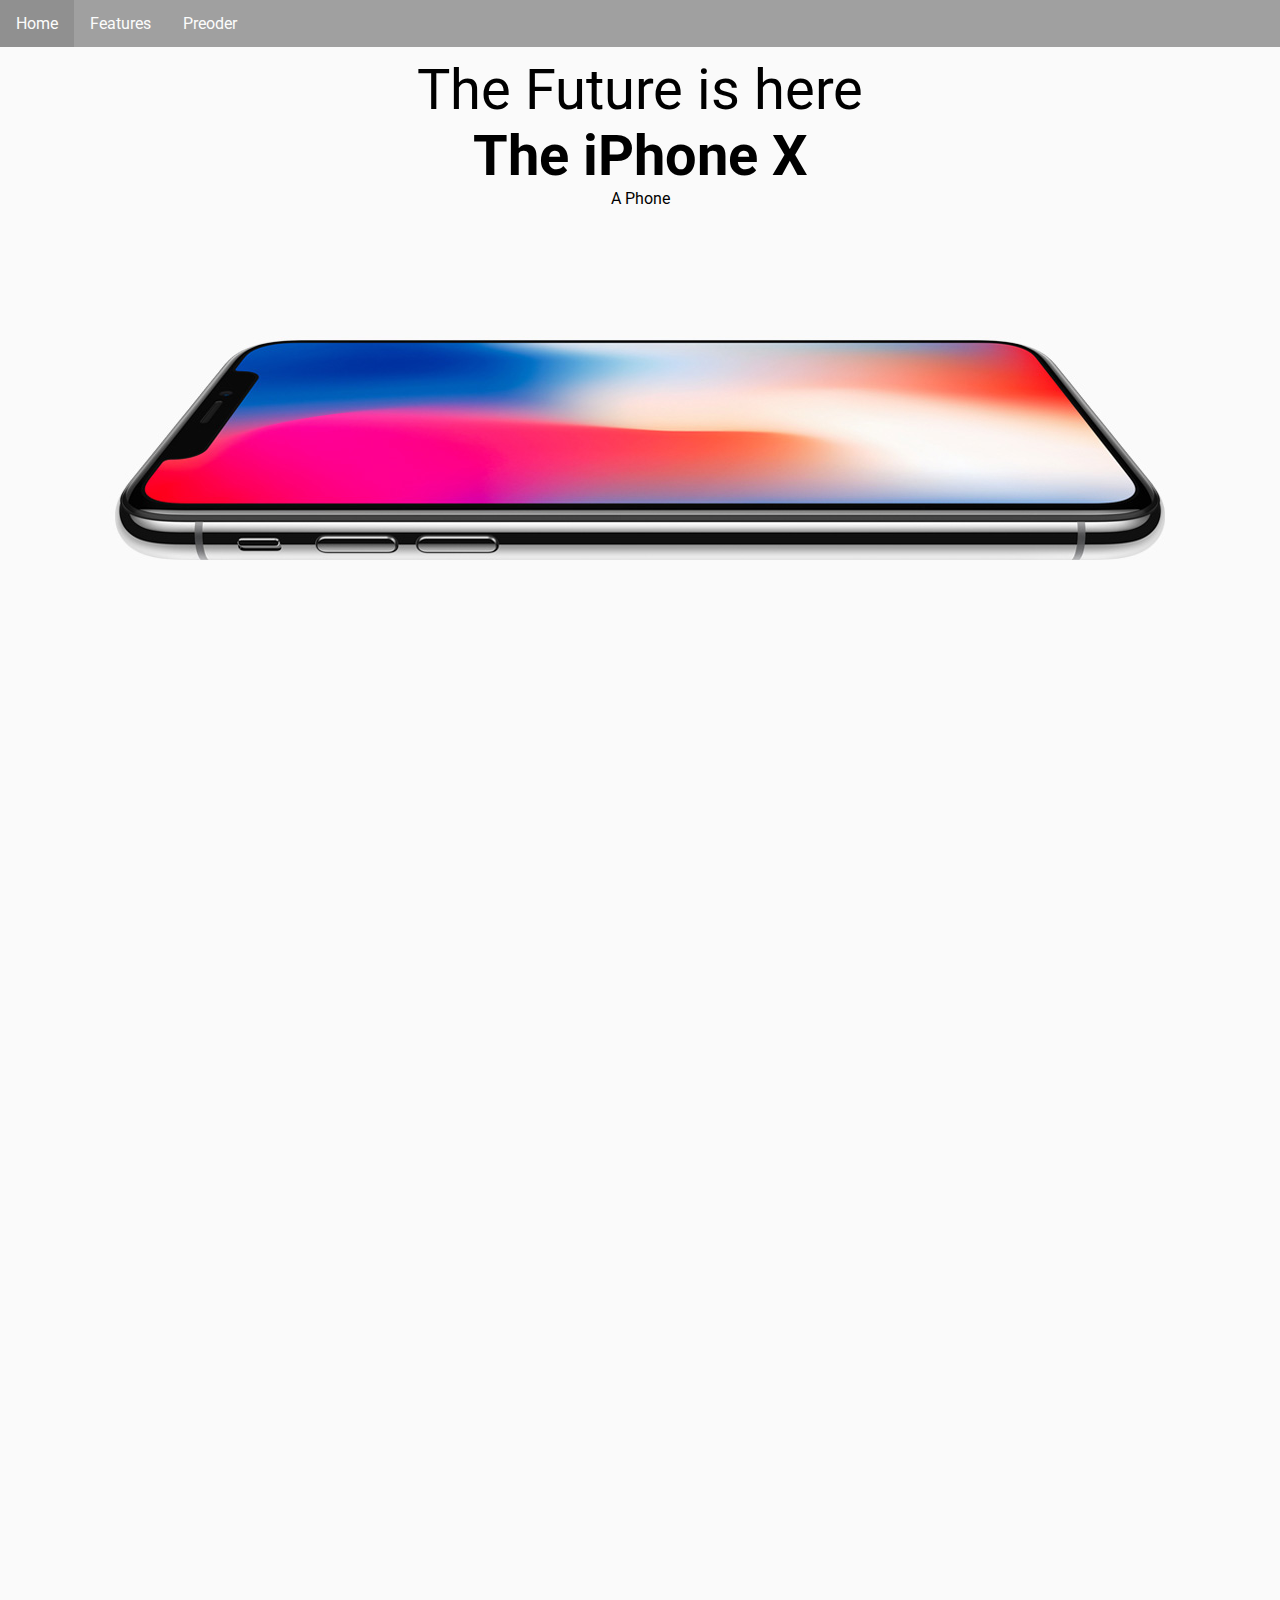
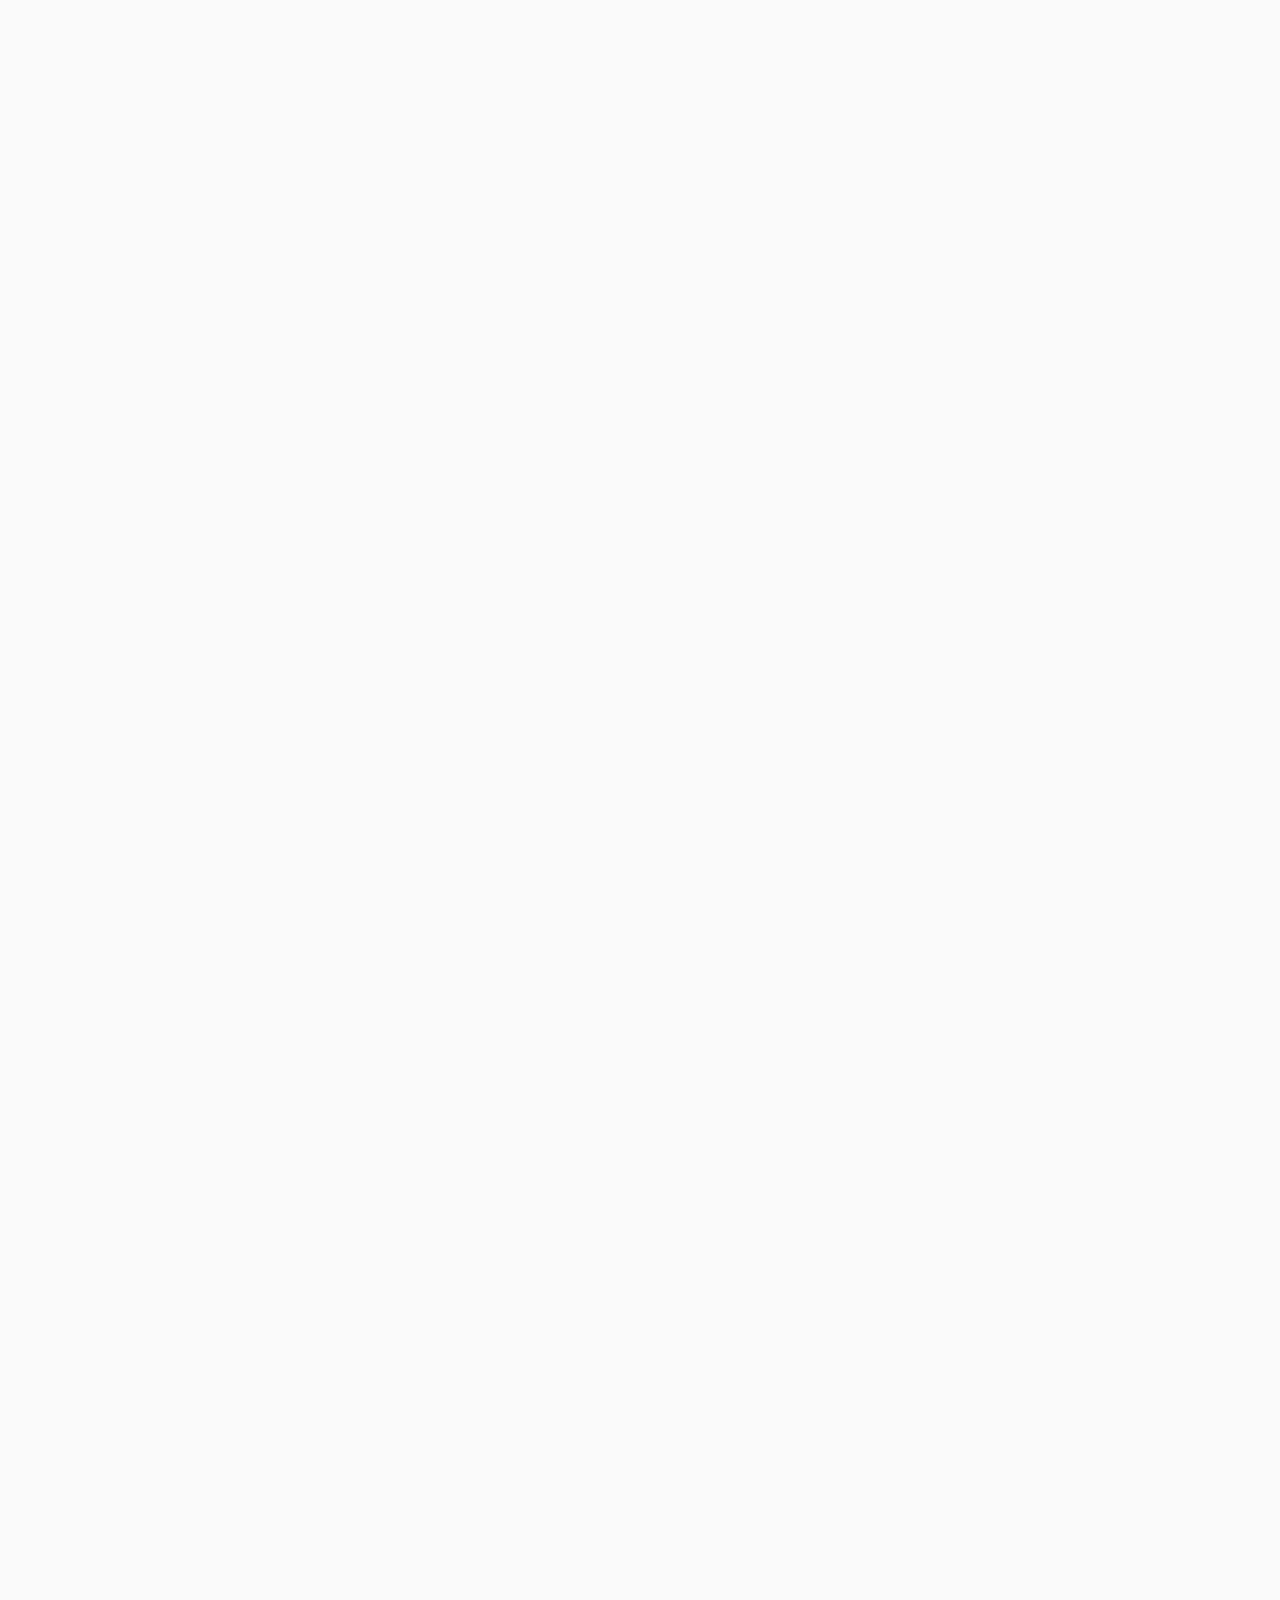
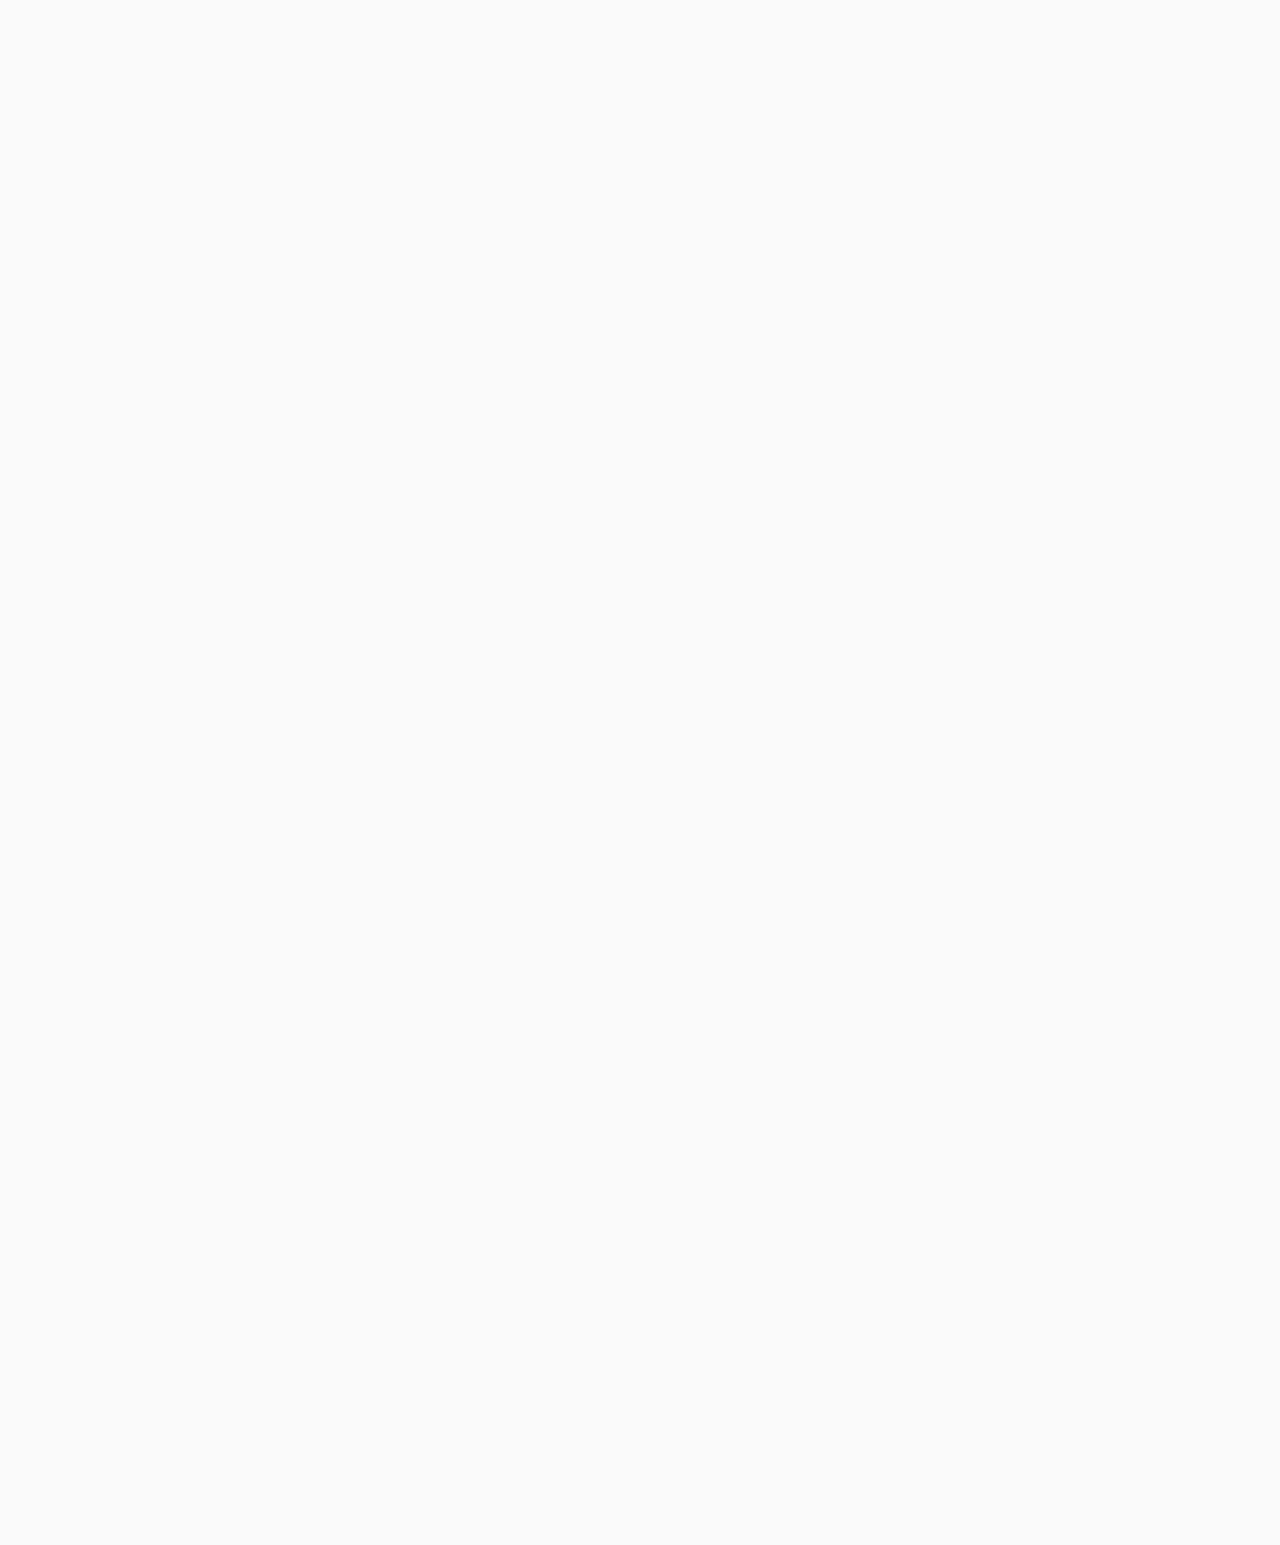
==== index.html @ e4c646fb "added animation" ====
<!DOCTYPE HTML>
<html>
    <head>
        <link rel="stylesheet" href="style.css">
        <title>iPhoneX</title>
        <meta name="viewport" content="width=device-width, initial-scale=1.0">
        <link href="https://fonts.googleapis.com/css?family=Roboto:300" rel="stylesheet">
     <script src="main.js"></script>
     <script src="https://ajax.googleapis.com/ajax/libs/jquery/3.2.1/jquery.min.js"></script>
    
     <script>
         
         $(document).ready(function(){
                       
         });
            
     </script>
<style media="screen">

</style>
    </head>
    <body>
        <div id = "navbar">
            <ul>
                <li  id="home"><a href="#">Home</a></li>
                <li onclick=" $('body,html').animate({scrollTop:document.getElementById('head1').getBoundingClientRect().top-30}, 400);" id="features"><a href="#">Features</a></li>
                <li onclick=" $('body,html').animate({scrollTop:document.getElementById('preoder').getBoundingClientRect().top-30}, 400);" id="order"><a href="#">Preoder</a></li>
            </ul>
        </div>
        <br>
        <br>
<center><br><span id="phoneHeading">The Future is here <br> <b>The iPhone X</b></span><br>A <span id="ityped"></span> Phone  </center>
        <div id="phone"></div>
        <script>
                ityped.init('#ityped', {
                    strings:['Beautiful ', 'Durable ', 'Really Smart','Revolutionary'],
                    startDelay: 700,
                    typeSpeed: 100,
                    backSpeed: 100,
                    showCursor:false,
                    loop: true
                  });
        </script>

        <center>
            <br>

                <h1 id="head1">The iPhone X</h1>
                <p class="description">Our vision has always been to create an iPhone that is entirely screen. One so immersive the device itself disappears into the experience. And so intelligent it can respond to a tap, your voice and even a glance.<br><br> With iPhone X, that vision is now a reality. Say hello to the future.</p>

                <!-- iPhone-->
                <div> <br><h1>Gorgeous All-Screen Design</h1> <img src="home.jpeg" style="height:50%;width:50%;"/>
                <p class="description">
                The all-glass front and back on iPhone X feature the most durable glass ever in a smartphone.

              </p><br></div><br>

                <!-- Water resistance-->
                <h1>High Water Resistance</h1>
                <p class="description">  iPhone X is as elegant as it is durable, While maintaining water and dust resistance. </p>
                <img src="splash.jpeg" style="height:100%;width:100vw;"/>
                
                <h1>The Camera</h1>
                <p class="description"> 
                    
                    A tiny space houses some of the most sophisticated technology we've ever developed, including the cameras and sensors that enable Face ID.
                    </p>                
                <img src="phone.jpg" style="width:100vw;"/>
                
                
                <!--Face  Id-->
                <h1>FaceID</h1>
                <h2>A  Revolution in Recognition</h2>
                <p class="description">
                Your face is now your password. Face ID is a secure new way to unlock and authenticate.
                </p>
                <br>
                <img src="faceid.jpg" style="width:100vw;"/>


                <!--Bionic-->

                <h1> A-11 Bionic Chip</h1>
                <p class="description">
                    
                    Introducing A11 Bionic. The most powerful and smartest chip ever in a smartphone, with a neural engine that's capable of up to 600 billion operations per second.
                    </p>

                <div id="colo-r"><img src="iphone.jpg"/>
                  </div><br>
                <br>
                <br>



                <br>
                <!--preorder-->

            </center>
            <a href="#" style="color:black;text-decoration:none;"><center><div id="preorder">Pre Order Now</div></center></a>
        <br><br><br>
    
</html>
---- style.css ----
body,html{
    margin: 0;
    padding: 0;
    width: 100%;
    height: 100%;
    font-family: 'Roboto', sans-serif;
    background-color: #fafafa;
    overflow-x:hidden;
}
#phone{
  width: 100vw;
  height: 100vh;  
  background-image: url("Start.jpeg");
  background-repeat:no-repeat;
  background-attachment: fixed;
  background-position: center;
  
  
}
#phoneHeading{
    font-size: 350%;
}
.description{
    font-size:190%;
    width:60%;
}
#preorder{
    border:1px solid black;
    border-radius: 15px;
    transition: all .2s ease-in-out;
    width:100px;
}
#preorder:hover{
    background-color:black;
    color:white;
}
#colo-r{
    background:#FAFAFA;
      }

      ul {
        list-style-type: none;
        margin: 0;
        padding: 0;
        overflow: hidden;
        background-color: #333;
        opacity:0.45;
        position: fixed;
        width:100%;
    }
    
    li {
        float: left;
    }
    
    li a {
        display: block;
        color: white;
        text-align: center;
        padding: 14px 16px;
        text-decoration: none;
    }
    
    li a:hover {
        background-color: #111;
        
    }
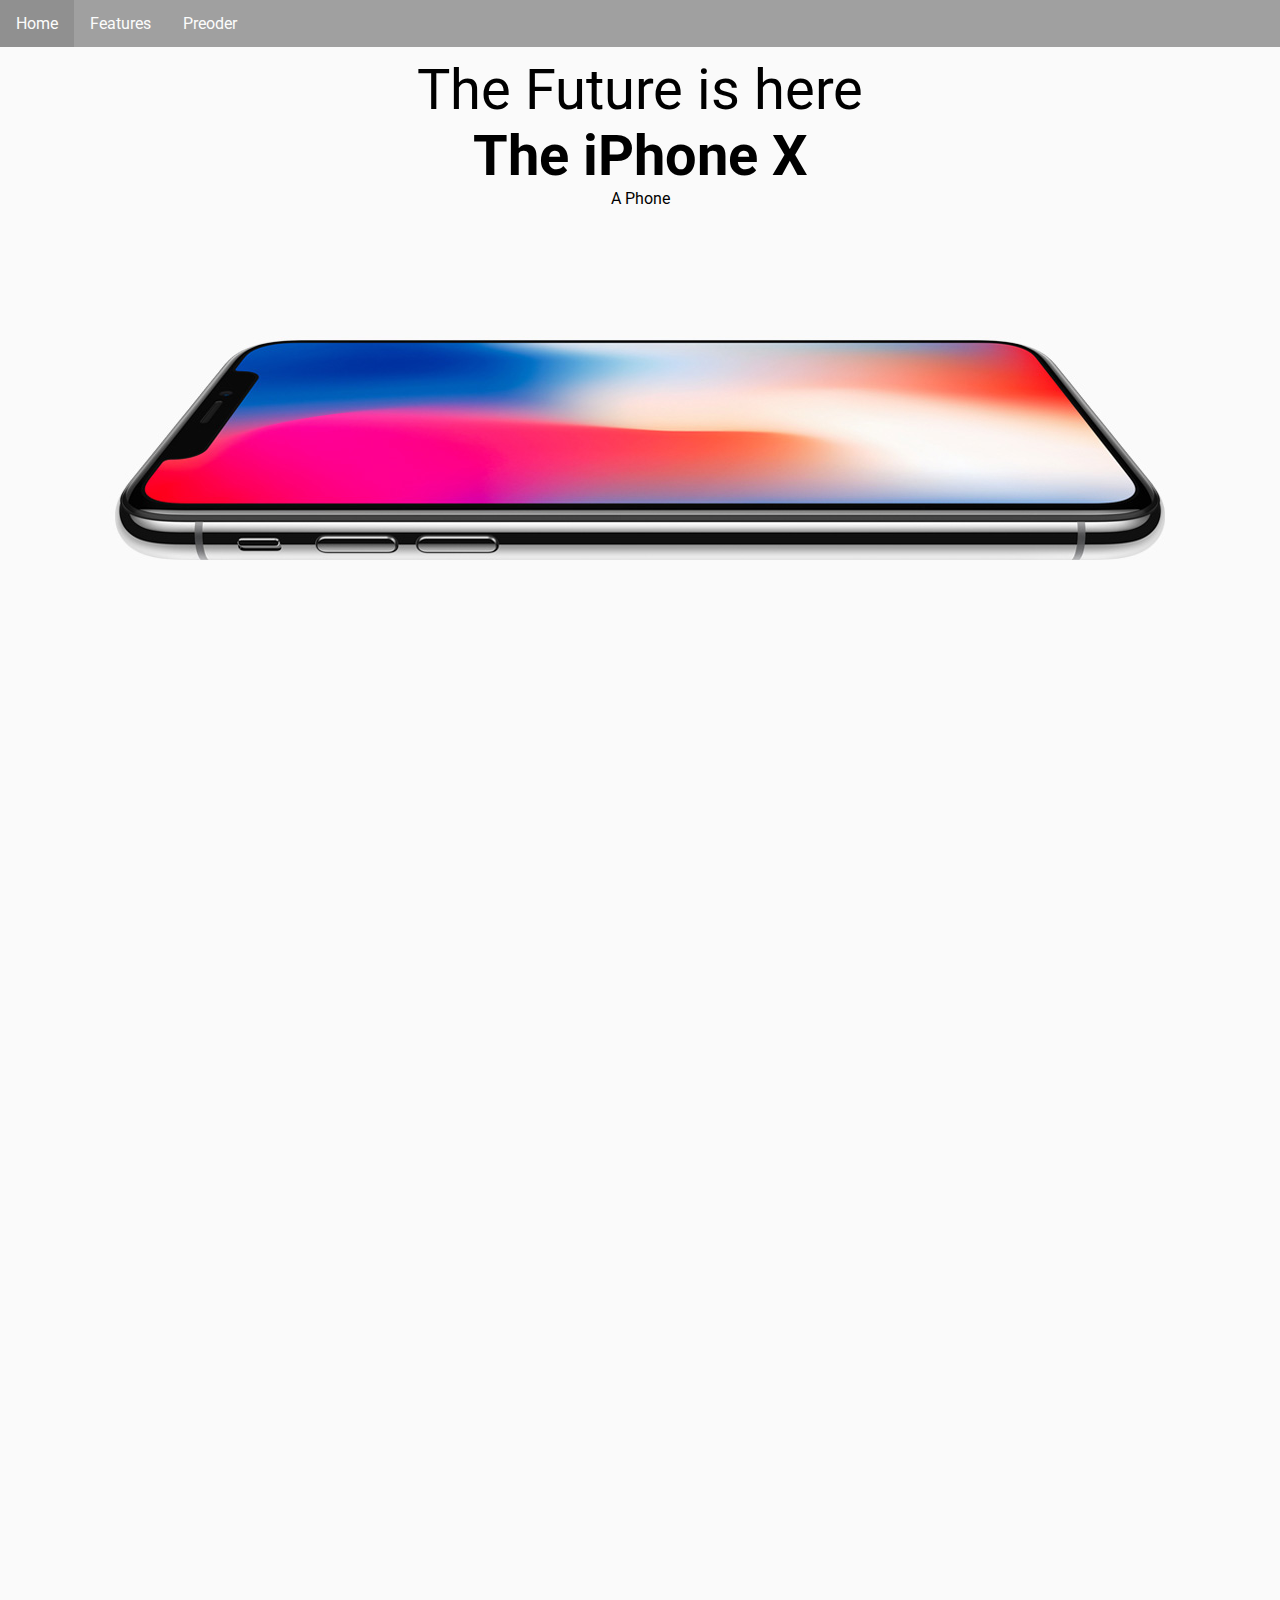
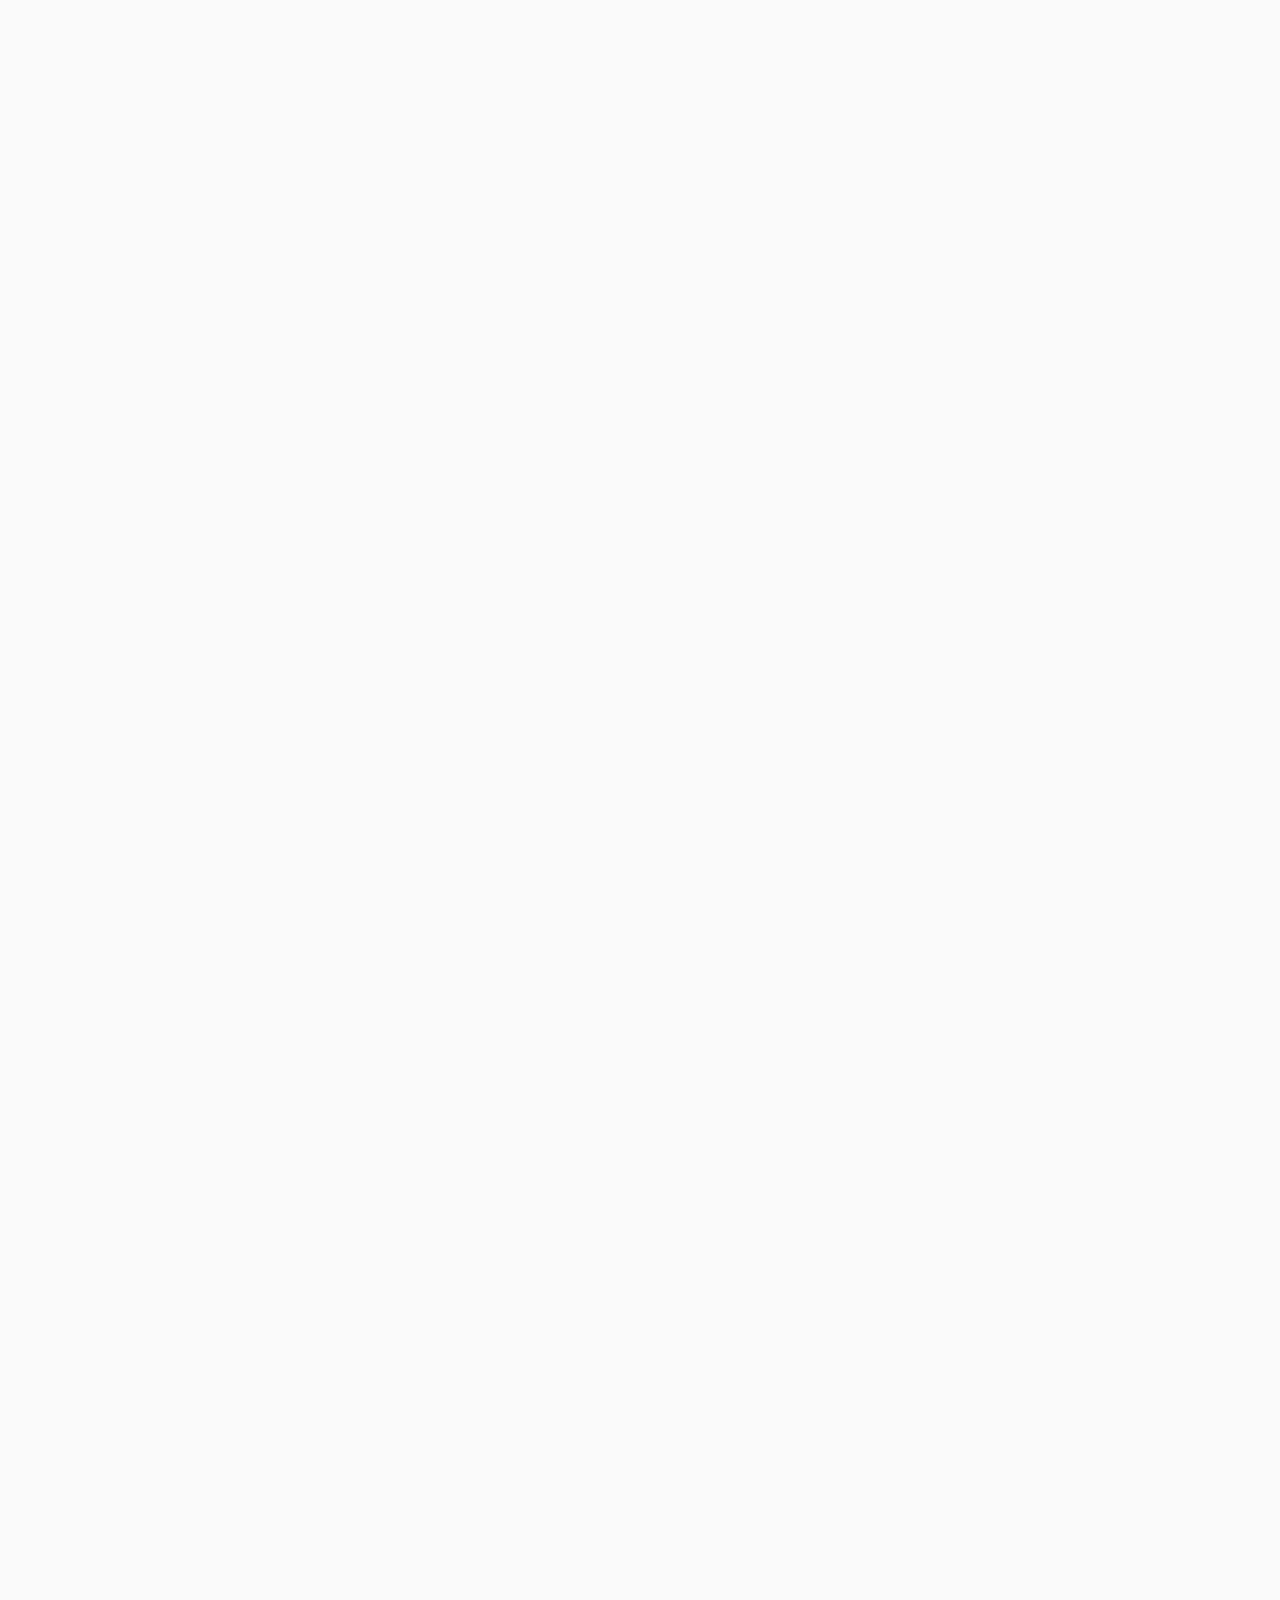
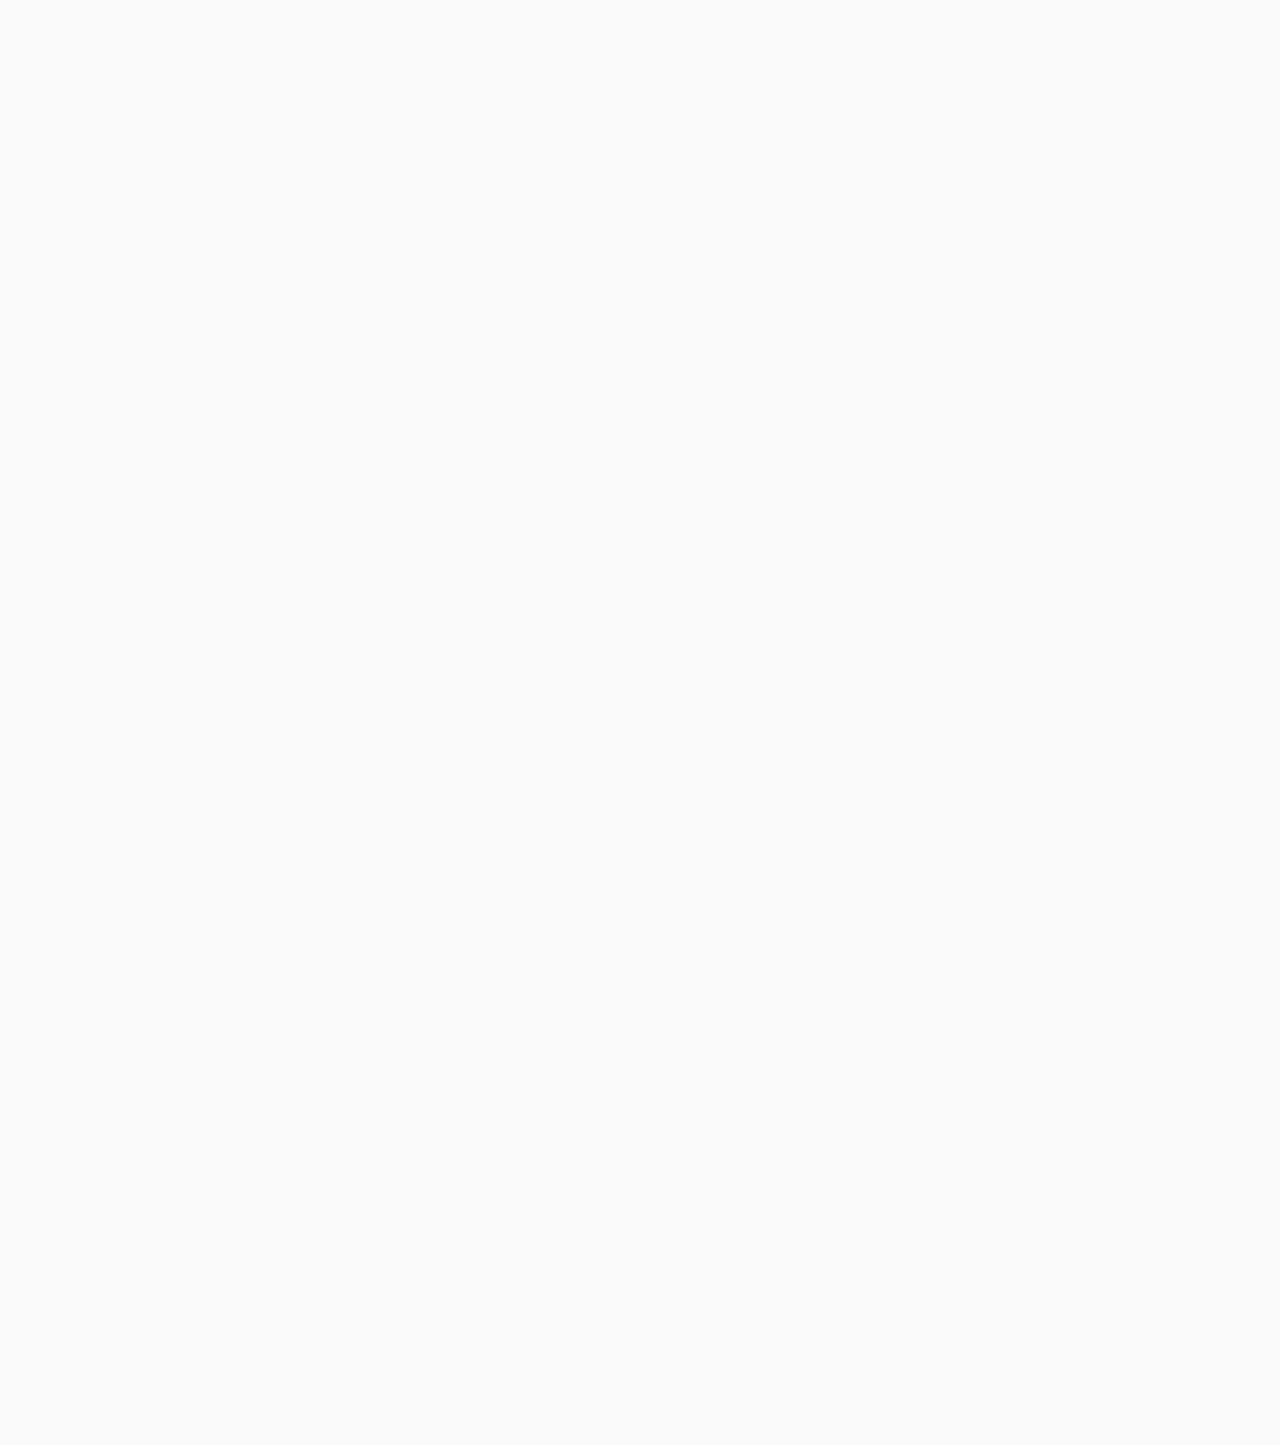
==== commit 2d5148f3: "Merge branch 'master' of https://github.com/pythongiant/IPhoneX-Landing-Page" ====
--- a/index.html
+++ b/index.html
@@ -49,7 +49,7 @@
                 <p class="description">Our vision has always been to create an iPhone that is entirely screen. One so immersive the device itself disappears into the experience. And so intelligent it can respond to a tap, your voice and even a glance.<br><br> With iPhone X, that vision is now a reality. Say hello to the future.</p>
 
                 <!-- iPhone-->
-                <div> <br><h1>Gorgeous All-Screen Design</h1> <img src="home.jpeg" style="height:50%;width:50%;"/>
+                <div id="colo-r"> <br><h1>Gorgeous All-Screen Design</h1> <img src="home.jpeg" style="height:50%;width:50%;"/>
                 <p class="description">
                 The all-glass front and back on iPhone X feature the most durable glass ever in a smartphone.
 
@@ -57,36 +57,36 @@
 
                 <!-- Water resistance-->
                 <h1>High Water Resistance</h1>
-                <p class="description">  iPhone X is as elegant as it is durable, While maintaining water and dust resistance. </p>
+               <div> <p class="description">  iPhone X is as elegant as it is durable, While maintaining water and dust resistance. </p>
                 <img src="splash.jpeg" style="height:100%;width:100vw;"/>
-                
-                <h1>The Camera</h1>
+            </div>
+               <div id="colo-r"> <h1>The Camera</h1>
                 <p class="description"> 
                     
                     A tiny space houses some of the most sophisticated technology we've ever developed, including the cameras and sensors that enable Face ID.
                     </p>                
                 <img src="phone.jpg" style="width:100vw;"/>
-                
+            </div>
                 
                 <!--Face  Id-->
-                <h1>FaceID</h1>
+               <div id="colo-r"> <h1>FaceID</h1>
                 <h2>A  Revolution in Recognition</h2>
                 <p class="description">
                 Your face is now your password. Face ID is a secure new way to unlock and authenticate.
                 </p>
                 <br>
                 <img src="faceid.jpg" style="width:100vw;"/>
-
+            </div >
 
                 <!--Bionic-->
 
-                <h1> A-11 Bionic Chip</h1>
+              <div id="colo-r">  <h1> A-11 Bionic Chip</h1>
                 <p class="description">
                     
-                    Introducing A11 Bionic. The most powerful and smartest chip ever in a smartphone, with a neural engine that's capable of up to 600 billion operations per second.
+                <div id="colo-r">     Introducing A11 Bionic. The most powerful and smartest chip ever in a smartphone, with a neural engine that's capable of up to 600 billion operations per second.
                     </p>
 
-                <div id="colo-r"><img src="iphone.jpg"/>
+               <img src="iphone.jpg"/>
                   </div><br>
                 <br>
                 <br>
@@ -100,4 +100,4 @@
             <a href="#" style="color:black;text-decoration:none;"><center><div id="preorder">Pre Order Now</div></center></a>
         <br><br><br>
     
-</html>+</html>
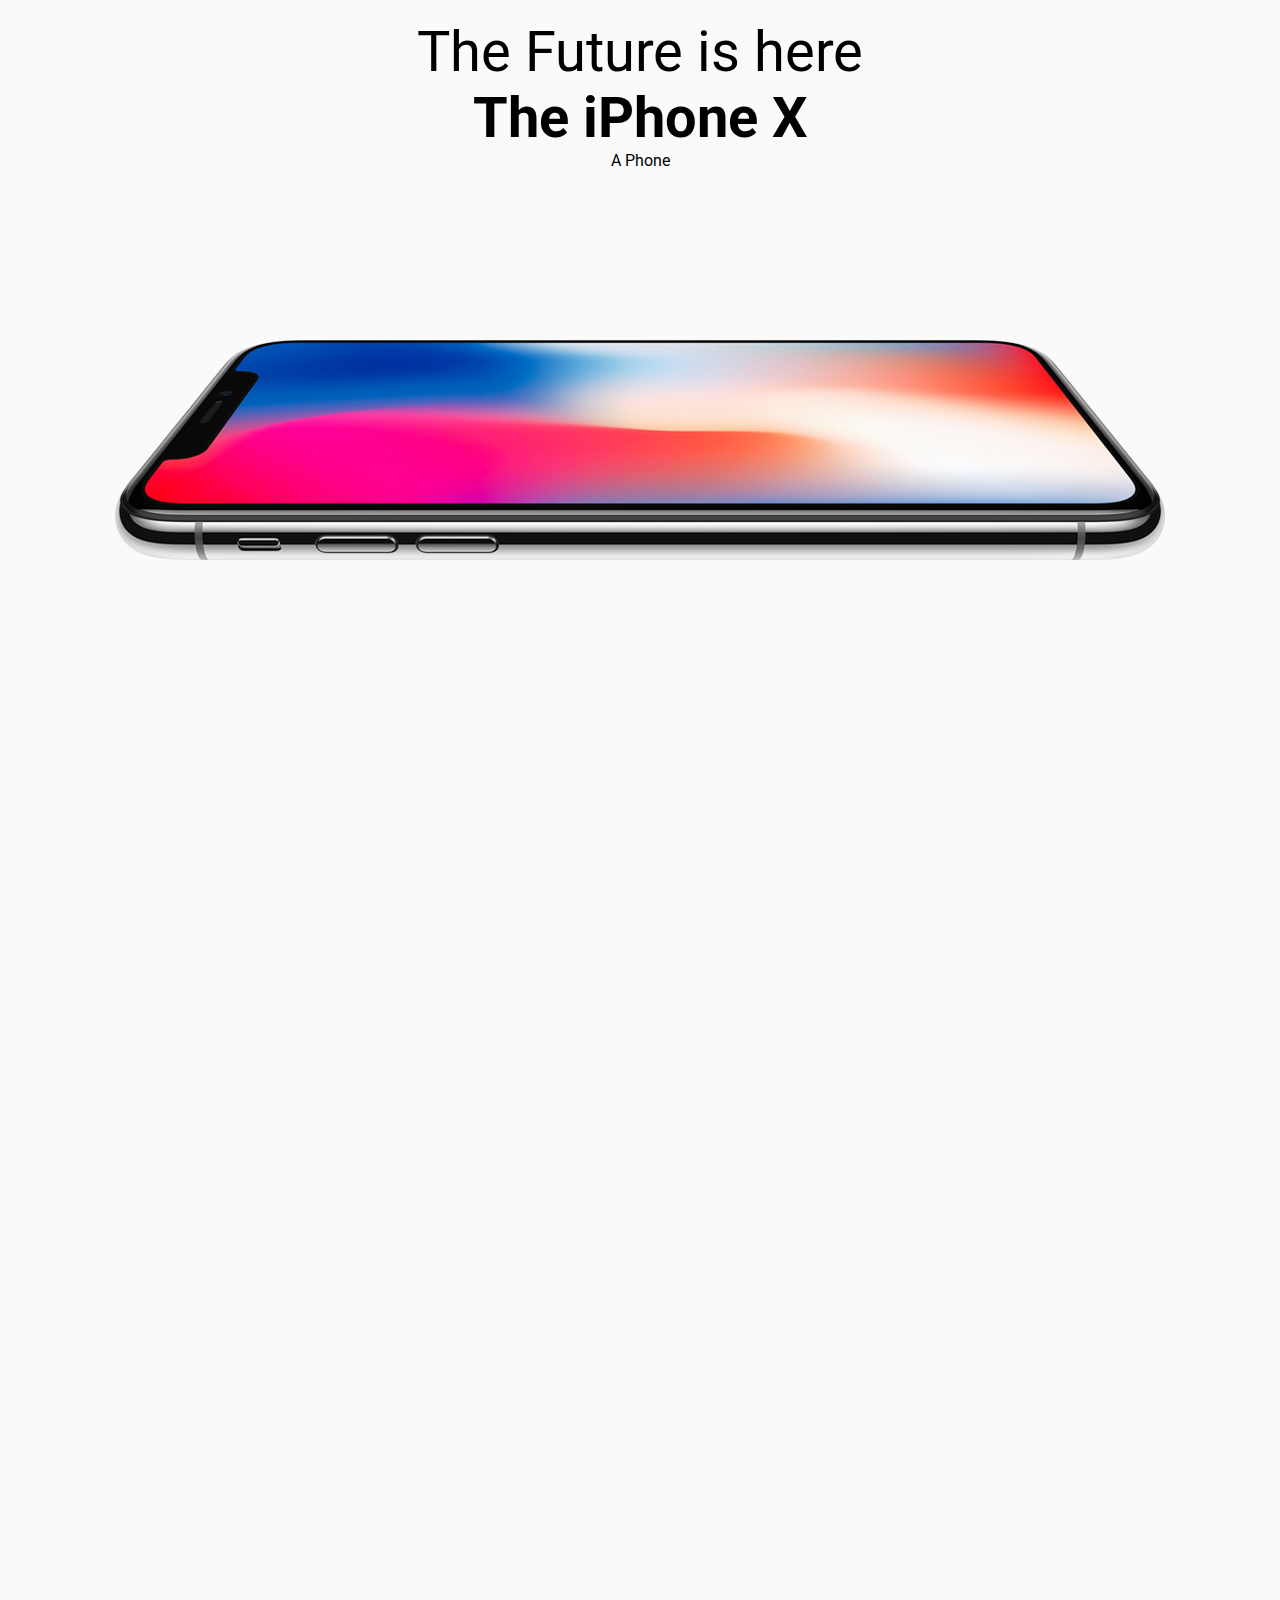
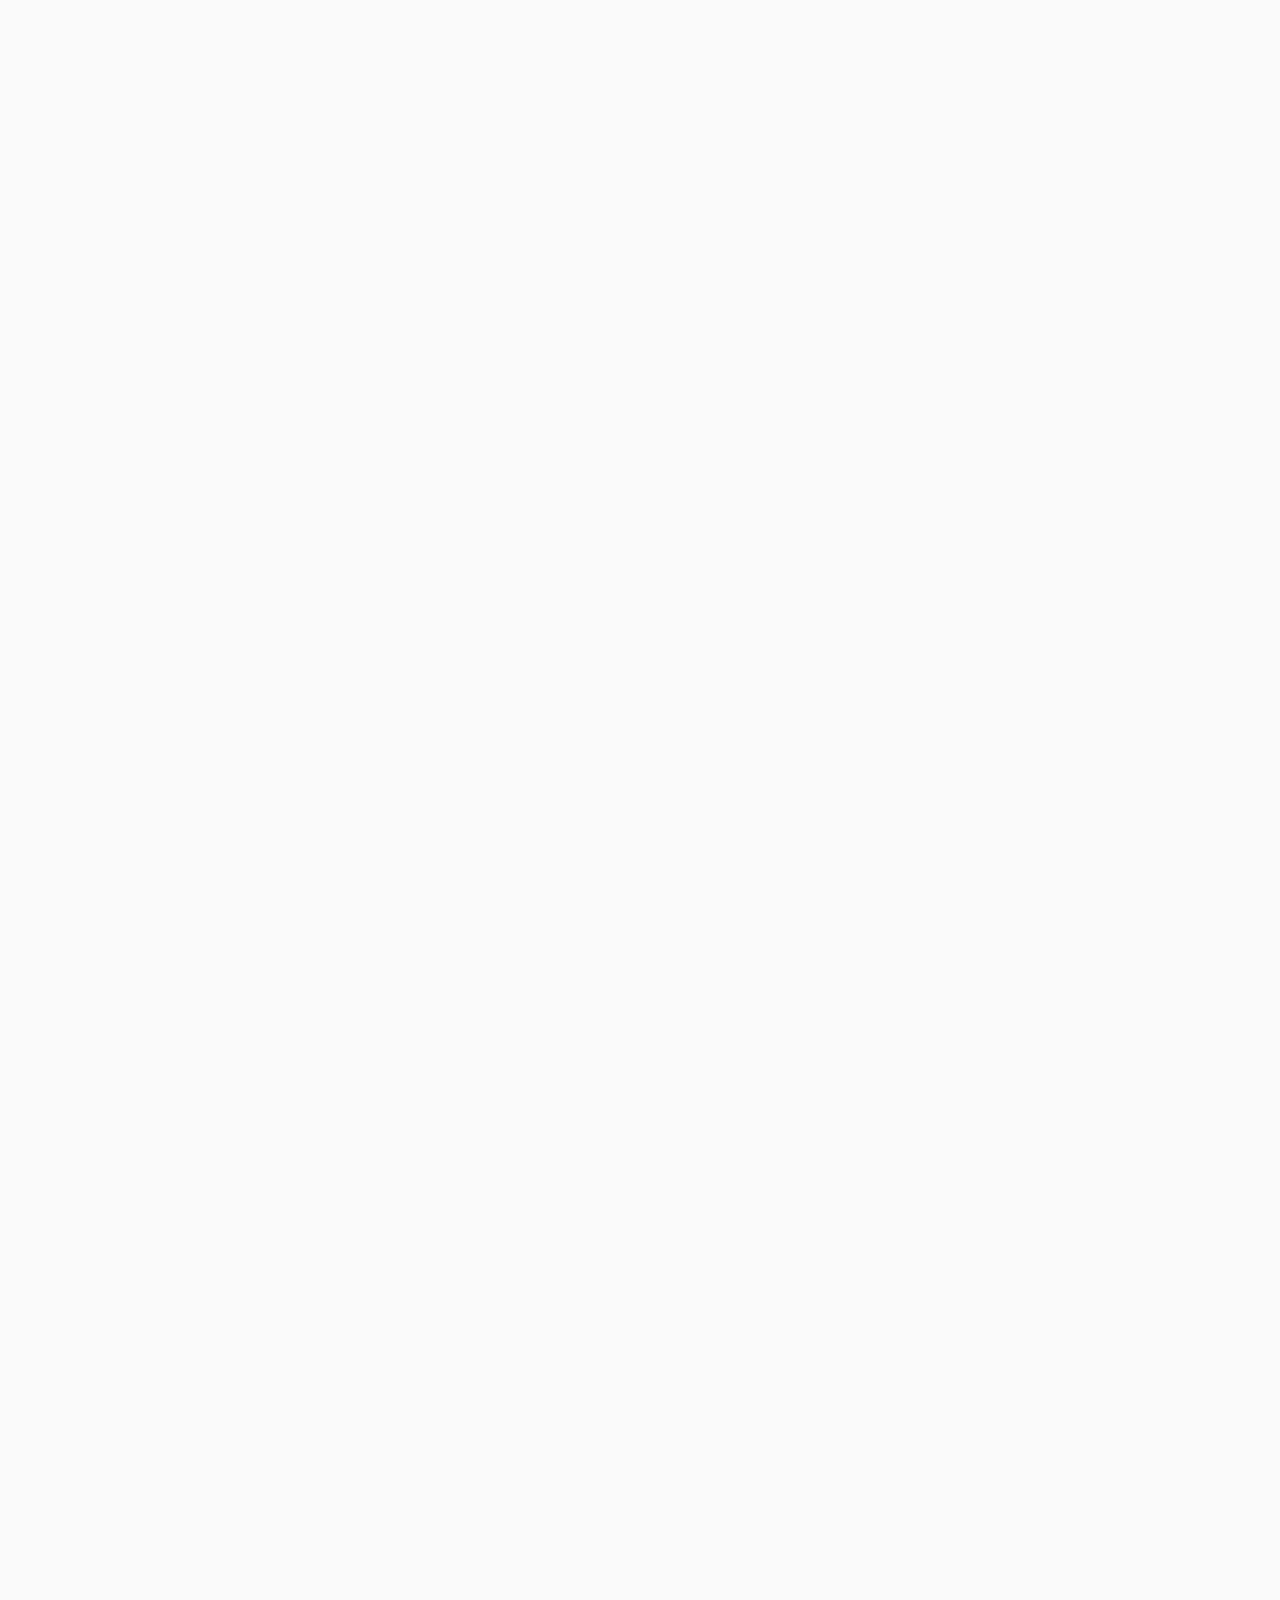
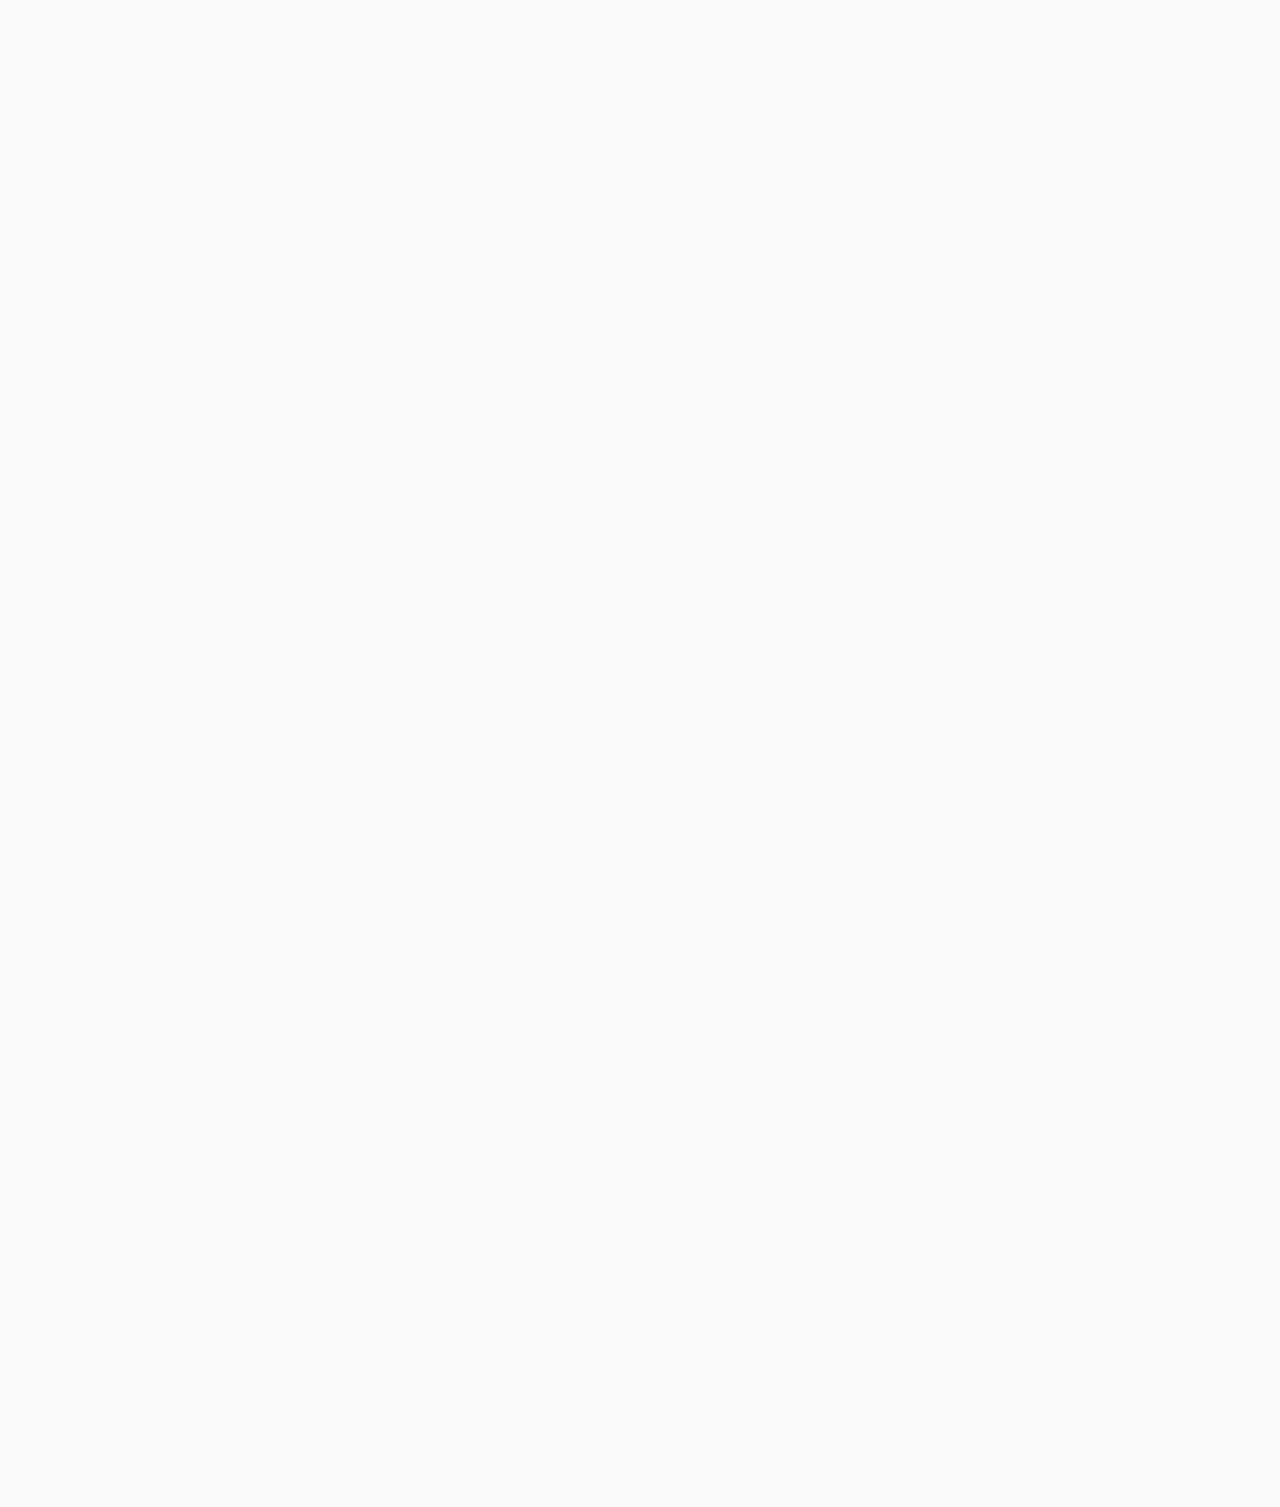
==== commit a42c3808: "Revert "Background Changes"" ====
--- a/index.html
+++ b/index.html
@@ -6,29 +6,14 @@
         <meta name="viewport" content="width=device-width, initial-scale=1.0">
         <link href="https://fonts.googleapis.com/css?family=Roboto:300" rel="stylesheet">
      <script src="main.js"></script>
-     <script src="https://ajax.googleapis.com/ajax/libs/jquery/3.2.1/jquery.min.js"></script>
-    
-     <script>
-         
-         $(document).ready(function(){
-                       
-         });
-            
-     </script>
 <style media="screen">
+  #colo-r{
+background:#FAFAFA;
 
+  }
 </style>
     </head>
     <body>
-        <div id = "navbar">
-            <ul>
-                <li  id="home"><a href="#">Home</a></li>
-                <li onclick=" $('body,html').animate({scrollTop:document.getElementById('head1').getBoundingClientRect().top-30}, 400);" id="features"><a href="#">Features</a></li>
-                <li onclick=" $('body,html').animate({scrollTop:document.getElementById('preoder').getBoundingClientRect().top-30}, 400);" id="order"><a href="#">Preoder</a></li>
-            </ul>
-        </div>
-        <br>
-        <br>
 <center><br><span id="phoneHeading">The Future is here <br> <b>The iPhone X</b></span><br>A <span id="ityped"></span> Phone  </center>
         <div id="phone"></div>
         <script>
@@ -45,11 +30,11 @@
         <center>
             <br>
 
-                <h1 id="head1">The iPhone X</h1>
+                <h1>The iPhone X</h1>
                 <p class="description">Our vision has always been to create an iPhone that is entirely screen. One so immersive the device itself disappears into the experience. And so intelligent it can respond to a tap, your voice and even a glance.<br><br> With iPhone X, that vision is now a reality. Say hello to the future.</p>
 
                 <!-- iPhone-->
-                <div id="colo-r"> <br><h1>Gorgeous All-Screen Design</h1> <img src="home.jpeg" style="height:50%;width:50%;"/>
+                <div> <br><h1>Gorgeous All-Screen Design</h1> <img src="home.jpeg" style="height:50%;width:50%;"/>
                 <p class="description">
                 The all-glass front and back on iPhone X feature the most durable glass ever in a smartphone.
 
@@ -57,36 +42,36 @@
 
                 <!-- Water resistance-->
                 <h1>High Water Resistance</h1>
-               <div> <p class="description">  iPhone X is as elegant as it is durable, While maintaining water and dust resistance. </p>
+                <p class="description">  iPhone X is as elegant as it is durable, While maintaining water and dust resistance. </p>
                 <img src="splash.jpeg" style="height:100%;width:100vw;"/>
-            </div>
-               <div id="colo-r"> <h1>The Camera</h1>
+                
+                <h1>The Camera</h1>
                 <p class="description"> 
                     
                     A tiny space houses some of the most sophisticated technology we've ever developed, including the cameras and sensors that enable Face ID.
                     </p>                
                 <img src="phone.jpg" style="width:100vw;"/>
-            </div>
+                
                 
                 <!--Face  Id-->
-               <div id="colo-r"> <h1>FaceID</h1>
+                <h1>FaceID</h1>
                 <h2>A  Revolution in Recognition</h2>
                 <p class="description">
                 Your face is now your password. Face ID is a secure new way to unlock and authenticate.
                 </p>
                 <br>
                 <img src="faceid.jpg" style="width:100vw;"/>
-            </div >
+
 
                 <!--Bionic-->
 
-              <div id="colo-r">  <h1> A-11 Bionic Chip</h1>
+                <h1> A-11 Bionic Chip</h1>
                 <p class="description">
                     
-                <div id="colo-r">     Introducing A11 Bionic. The most powerful and smartest chip ever in a smartphone, with a neural engine that's capable of up to 600 billion operations per second.
+                    Introducing A11 Bionic. The most powerful and smartest chip ever in a smartphone, with a neural engine that's capable of up to 600 billion operations per second.
                     </p>
 
-               <img src="iphone.jpg"/>
+                <div id="colo-r"><img src="iphone.jpg"/>
                   </div><br>
                 <br>
                 <br>
@@ -100,4 +85,4 @@
             <a href="#" style="color:black;text-decoration:none;"><center><div id="preorder">Pre Order Now</div></center></a>
         <br><br><br>
     
-</html>
+</html>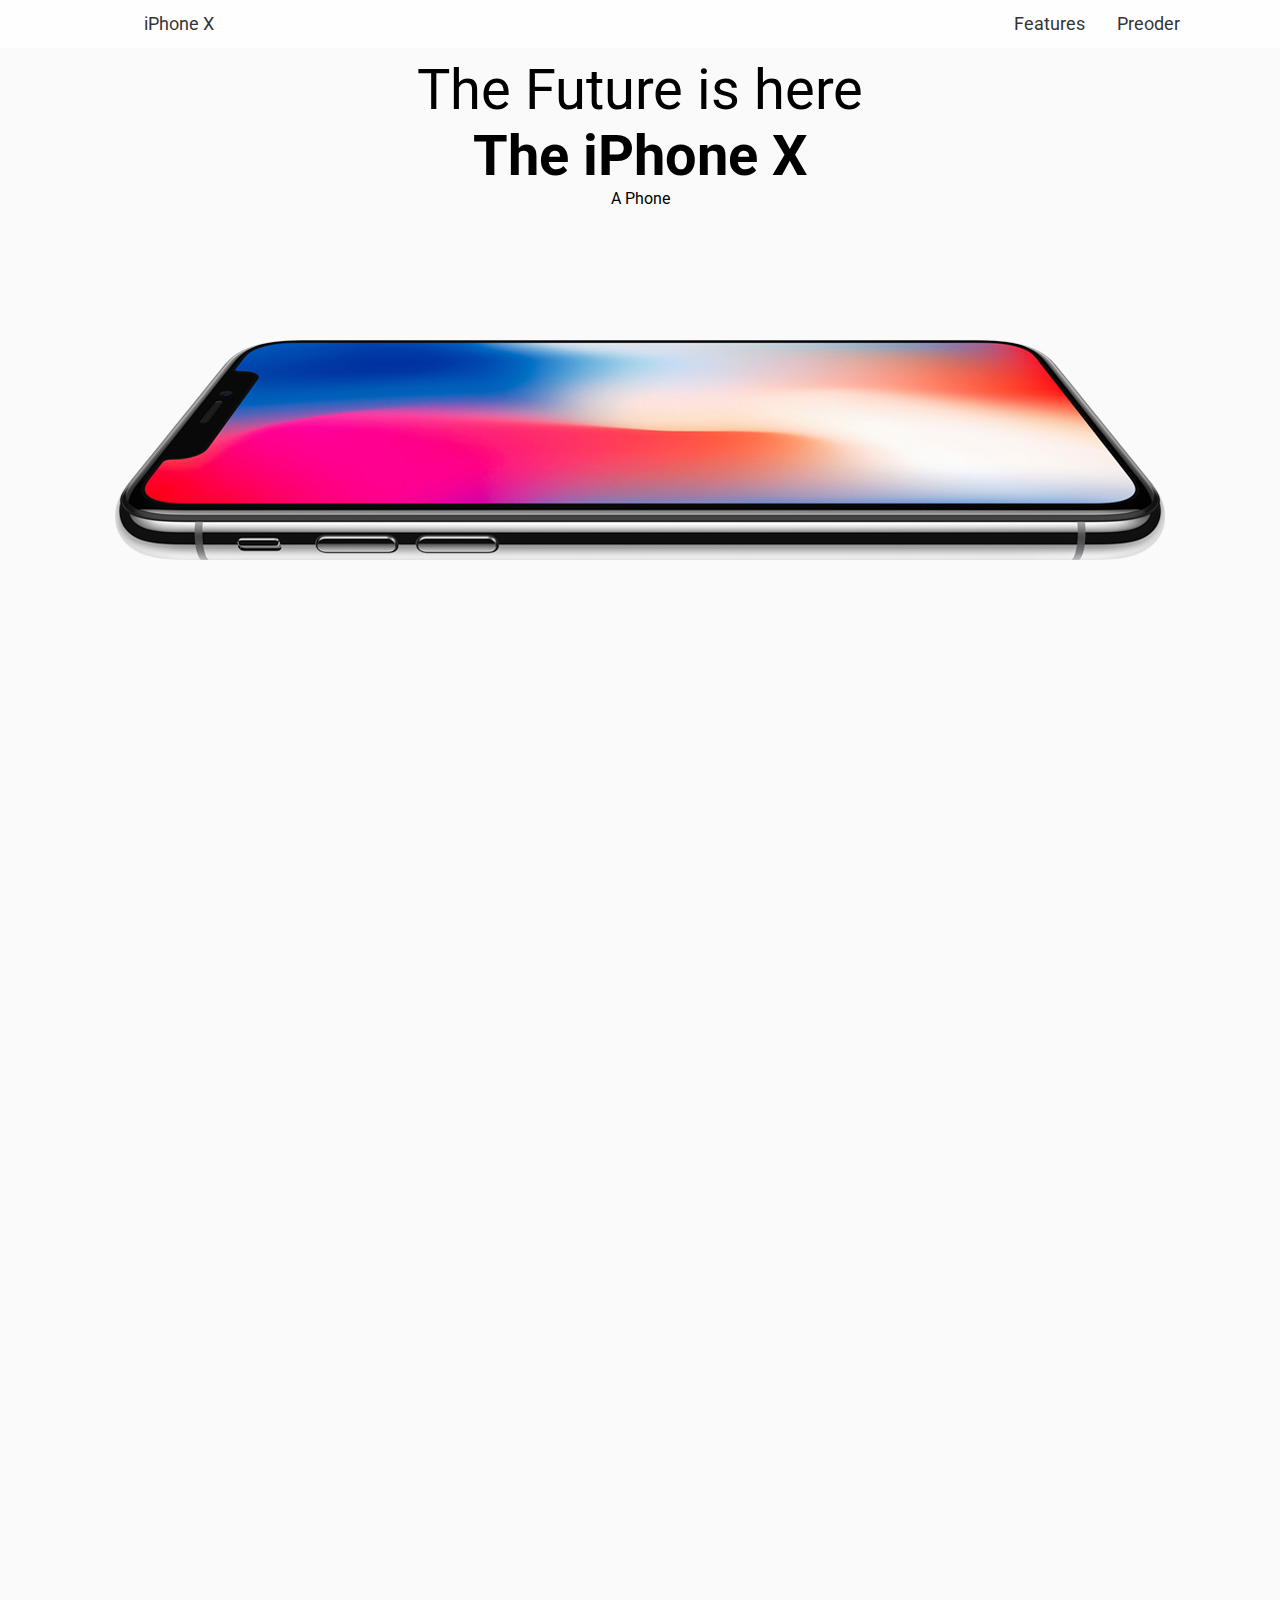
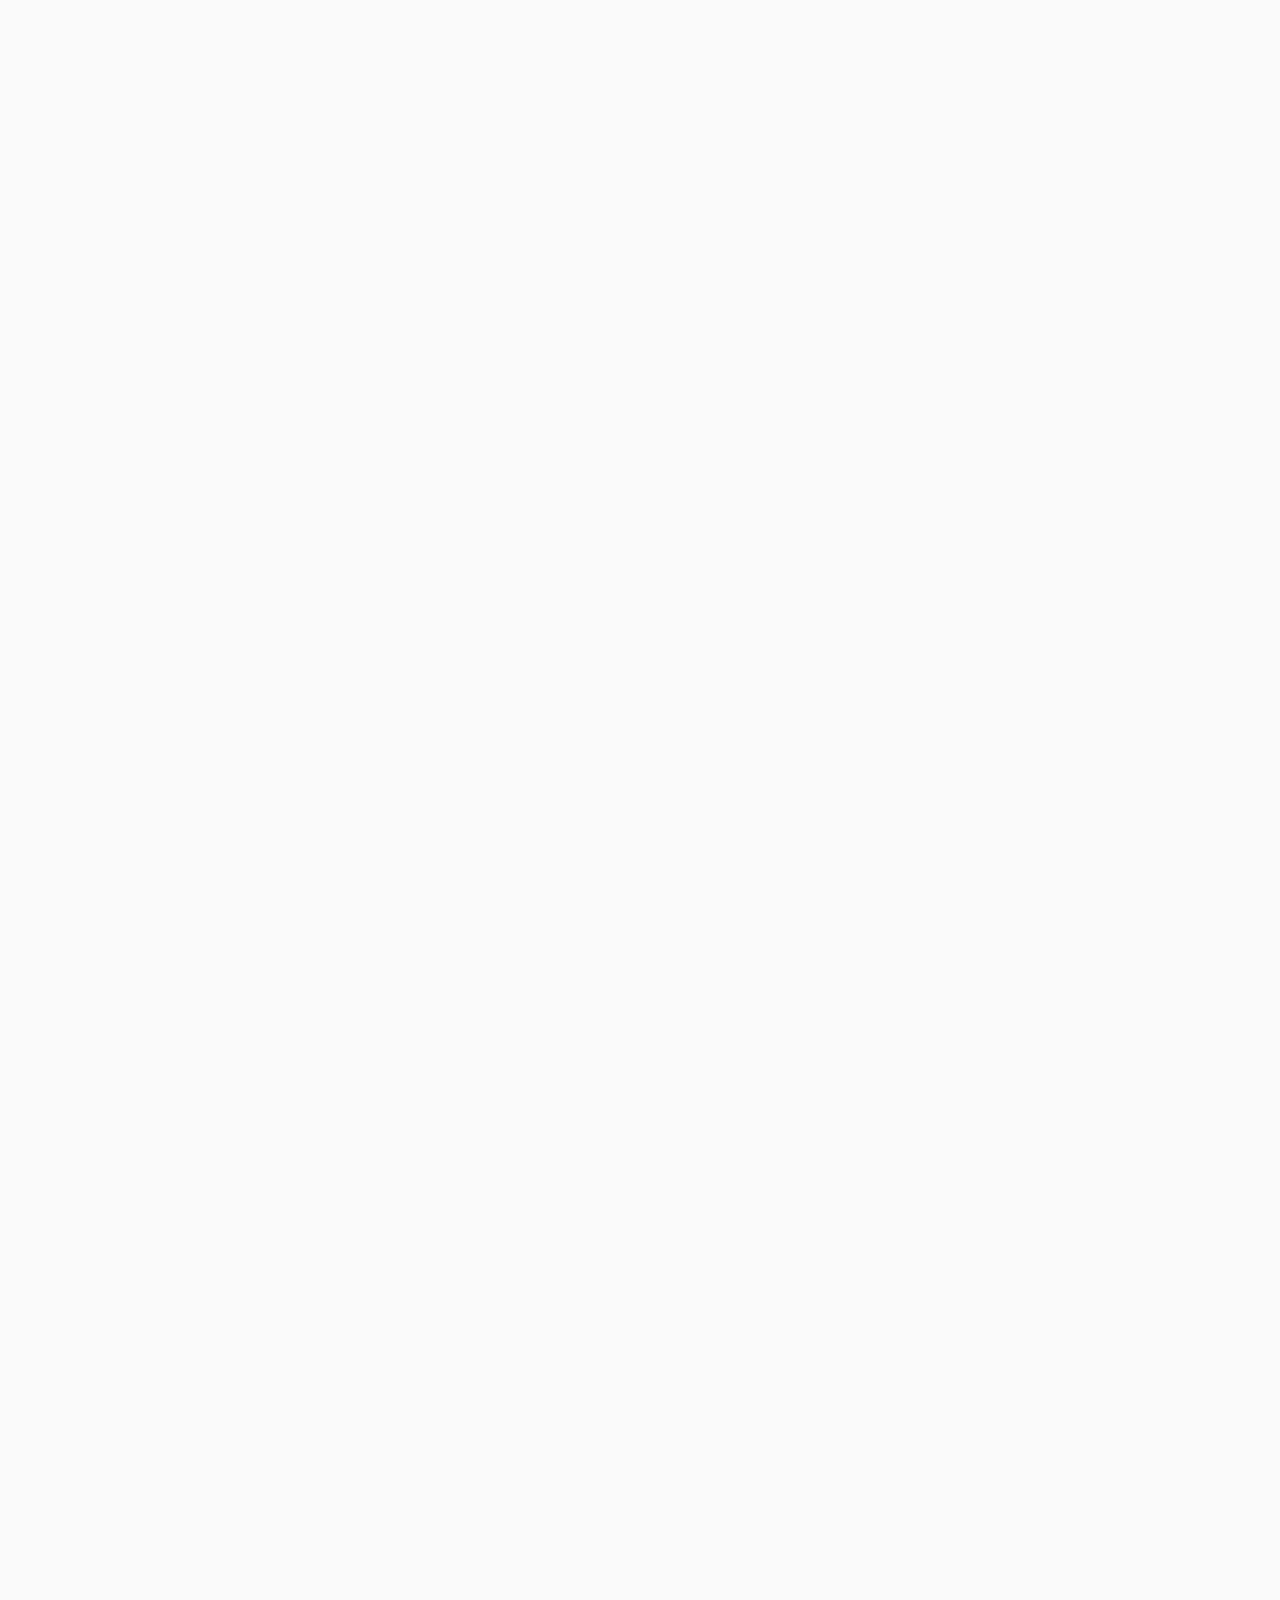
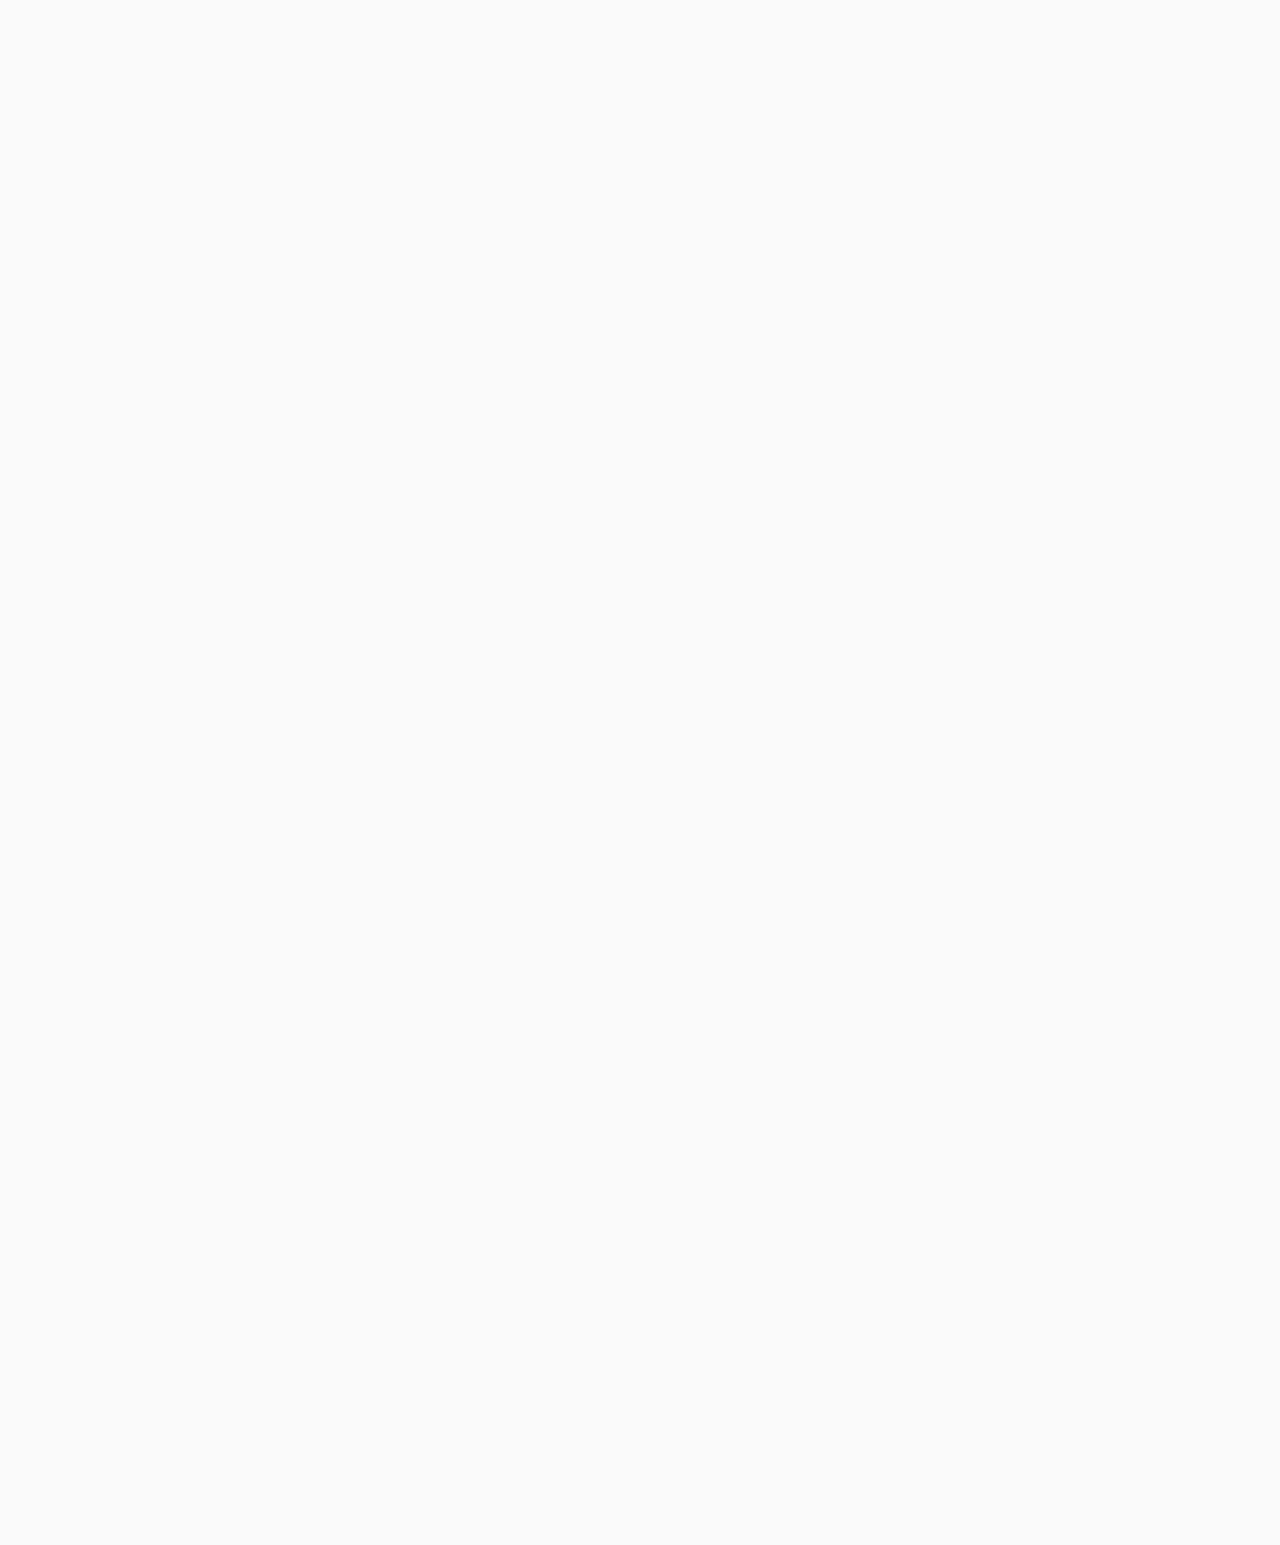
==== commit bf37ce1e: "made the navbar look better" ====
--- a/index.html
+++ b/index.html
@@ -6,14 +6,29 @@
         <meta name="viewport" content="width=device-width, initial-scale=1.0">
         <link href="https://fonts.googleapis.com/css?family=Roboto:300" rel="stylesheet">
      <script src="main.js"></script>
+     <script src="https://ajax.googleapis.com/ajax/libs/jquery/3.2.1/jquery.min.js"></script>
+    
+     <script>
+         
+         $(document).ready(function(){
+                       
+         });
+            
+     </script>
 <style media="screen">
-  #colo-r{
-background:#FAFAFA;
 
-  }
 </style>
     </head>
     <body>
+        <div id = "navbar">
+            <ul>
+                <li onclick=" $('body,html').animate({scrollTop:0}, 400);" id="home"><a href="#">iPhone X</a></li>
+                <li onclick=" $('body,html').animate({scrollTop:document.getElementById('head1').getBoundingClientRect().top}, 600);" id="features"><a href="#">Features</a></li>
+                <li onclick=" $('body,html').animate({scrollTop:document.getElementById('preorder').getBoundingClientRect().top}, 600);" id="order"><a href="#">Preoder</a></li>
+            </ul>
+        </div>
+        <br>
+        <br>
 <center><br><span id="phoneHeading">The Future is here <br> <b>The iPhone X</b></span><br>A <span id="ityped"></span> Phone  </center>
         <div id="phone"></div>
         <script>
@@ -30,11 +45,11 @@
         <center>
             <br>
 
-                <h1>The iPhone X</h1>
+                <h1 id="head1">The iPhone X</h1>
                 <p class="description">Our vision has always been to create an iPhone that is entirely screen. One so immersive the device itself disappears into the experience. And so intelligent it can respond to a tap, your voice and even a glance.<br><br> With iPhone X, that vision is now a reality. Say hello to the future.</p>
 
                 <!-- iPhone-->
-                <div> <br><h1>Gorgeous All-Screen Design</h1> <img src="home.jpeg" style="height:50%;width:50%;"/>
+                <div id="colo-r"> <br><h1>Gorgeous All-Screen Design</h1> <img src="home.jpeg" style="height:50%;width:50%;"/>
                 <p class="description">
                 The all-glass front and back on iPhone X feature the most durable glass ever in a smartphone.
 
@@ -42,36 +57,36 @@
 
                 <!-- Water resistance-->
                 <h1>High Water Resistance</h1>
-                <p class="description">  iPhone X is as elegant as it is durable, While maintaining water and dust resistance. </p>
+               <div> <p class="description">  iPhone X is as elegant as it is durable, While maintaining water and dust resistance. </p>
                 <img src="splash.jpeg" style="height:100%;width:100vw;"/>
-                
-                <h1>The Camera</h1>
+            </div>
+               <div id="colo-r"> <h1>The Camera</h1>
                 <p class="description"> 
                     
                     A tiny space houses some of the most sophisticated technology we've ever developed, including the cameras and sensors that enable Face ID.
                     </p>                
                 <img src="phone.jpg" style="width:100vw;"/>
-                
+            </div>
                 
                 <!--Face  Id-->
-                <h1>FaceID</h1>
+               <div id="colo-r"> <h1>FaceID</h1>
                 <h2>A  Revolution in Recognition</h2>
                 <p class="description">
                 Your face is now your password. Face ID is a secure new way to unlock and authenticate.
                 </p>
                 <br>
                 <img src="faceid.jpg" style="width:100vw;"/>
-
+            </div >
 
                 <!--Bionic-->
 
-                <h1> A-11 Bionic Chip</h1>
+              <div id="colo-r">  <h1> A-11 Bionic Chip</h1>
                 <p class="description">
                     
-                    Introducing A11 Bionic. The most powerful and smartest chip ever in a smartphone, with a neural engine that's capable of up to 600 billion operations per second.
+                <div id="colo-r"><p class="description">Introducing A11 Bionic. The most powerful and smartest chip ever in a smartphone, with a neural engine that's capable of up to 600 billion operations per second.
                     </p>
 
-                <div id="colo-r"><img src="iphone.jpg"/>
+               <img src="iphone.jpg"/>
                   </div><br>
                 <br>
                 <br>
@@ -85,4 +100,4 @@
             <a href="#" style="color:black;text-decoration:none;"><center><div id="preorder">Pre Order Now</div></center></a>
         <br><br><br>
     
-</html>+</html>
--- a/style.css
+++ b/style.css
@@ -41,12 +41,13 @@
       ul {
         list-style-type: none;
         margin: 0;
-        padding: 0;
+        padding-left:10% ;
         overflow: hidden;
-        background-color: #333;
-        opacity:0.45;
+        background-color: white;
+        opacity:0.80;
         position: fixed;
         width:100%;
+        font-size: 110%;
     }
     
     li {
@@ -55,13 +56,16 @@
     
     li a {
         display: block;
-        color: white;
+        color: black;
         text-align: center;
         padding: 14px 16px;
         text-decoration: none;
     }
     
     li a:hover {
-        background-color: #111;
+        background-color:#FAFAFA;
         
+    }
+    #features{
+        padding-left: 60%;
     }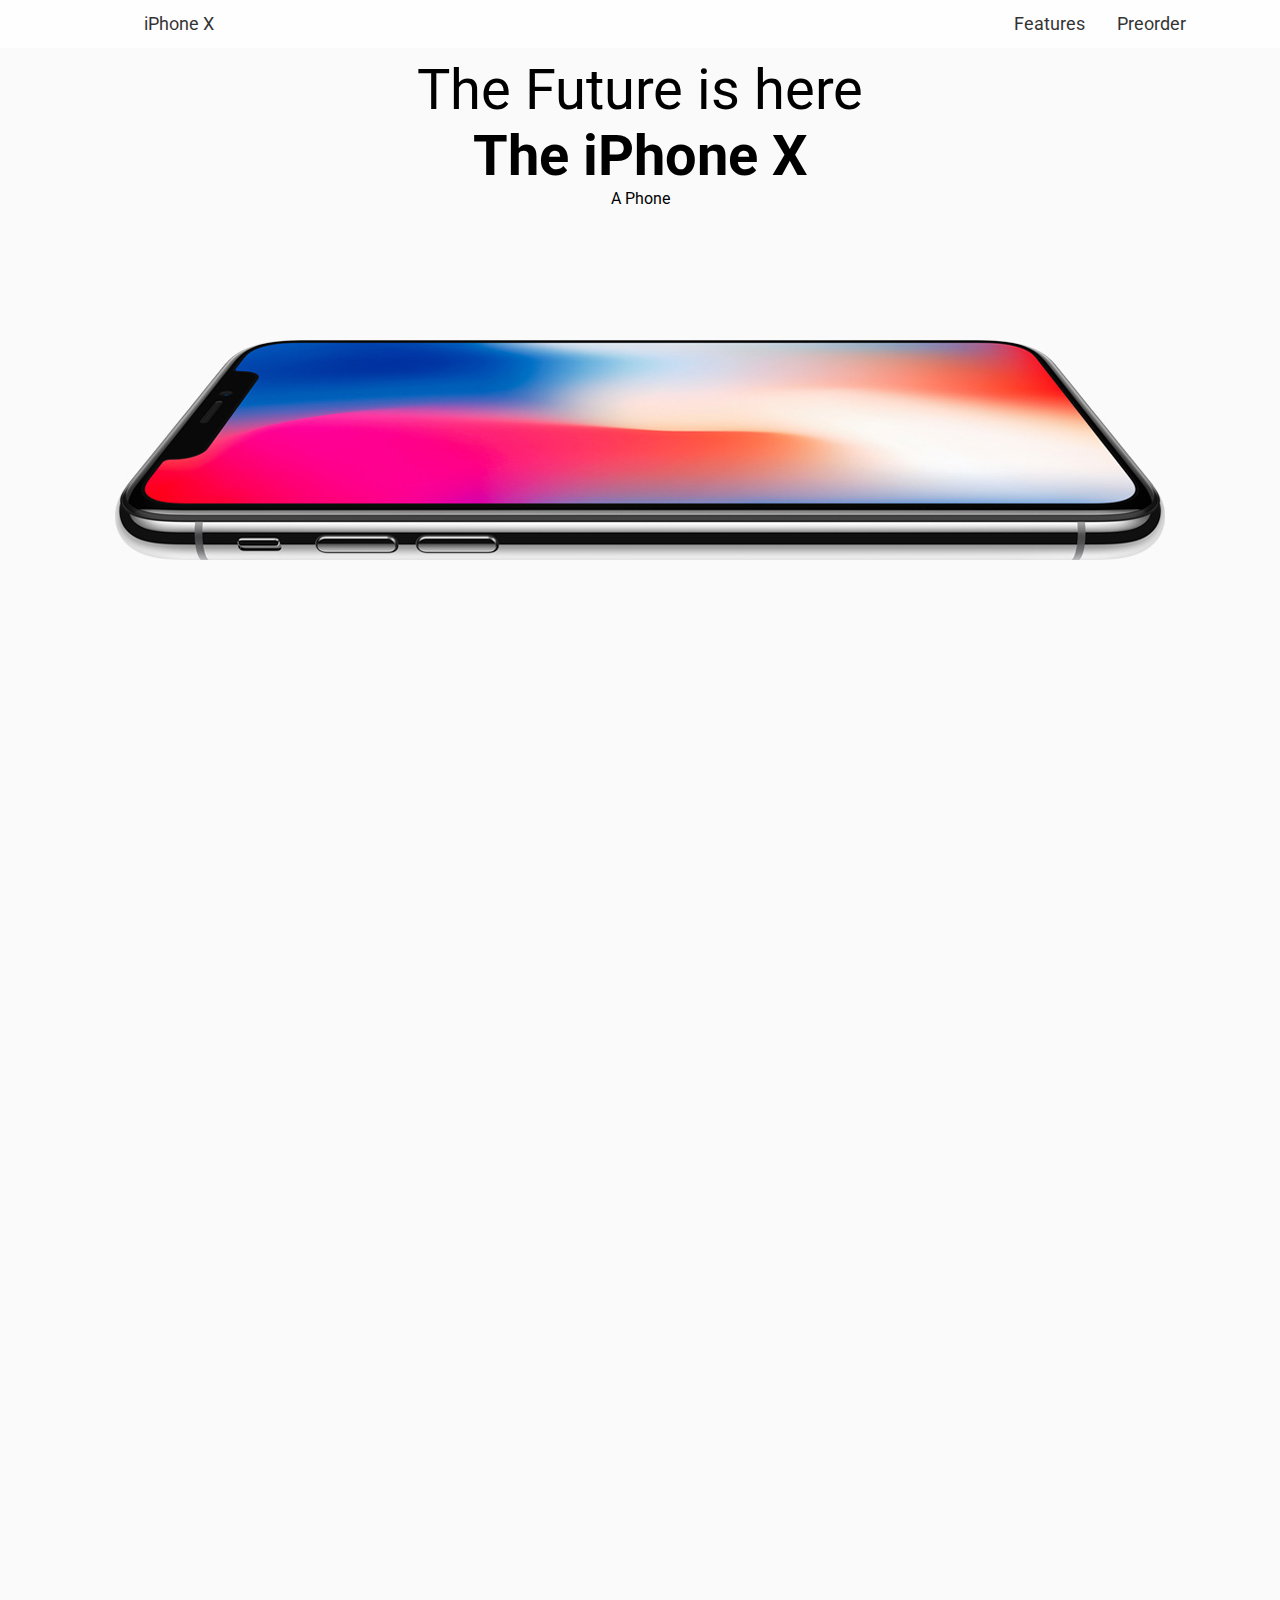
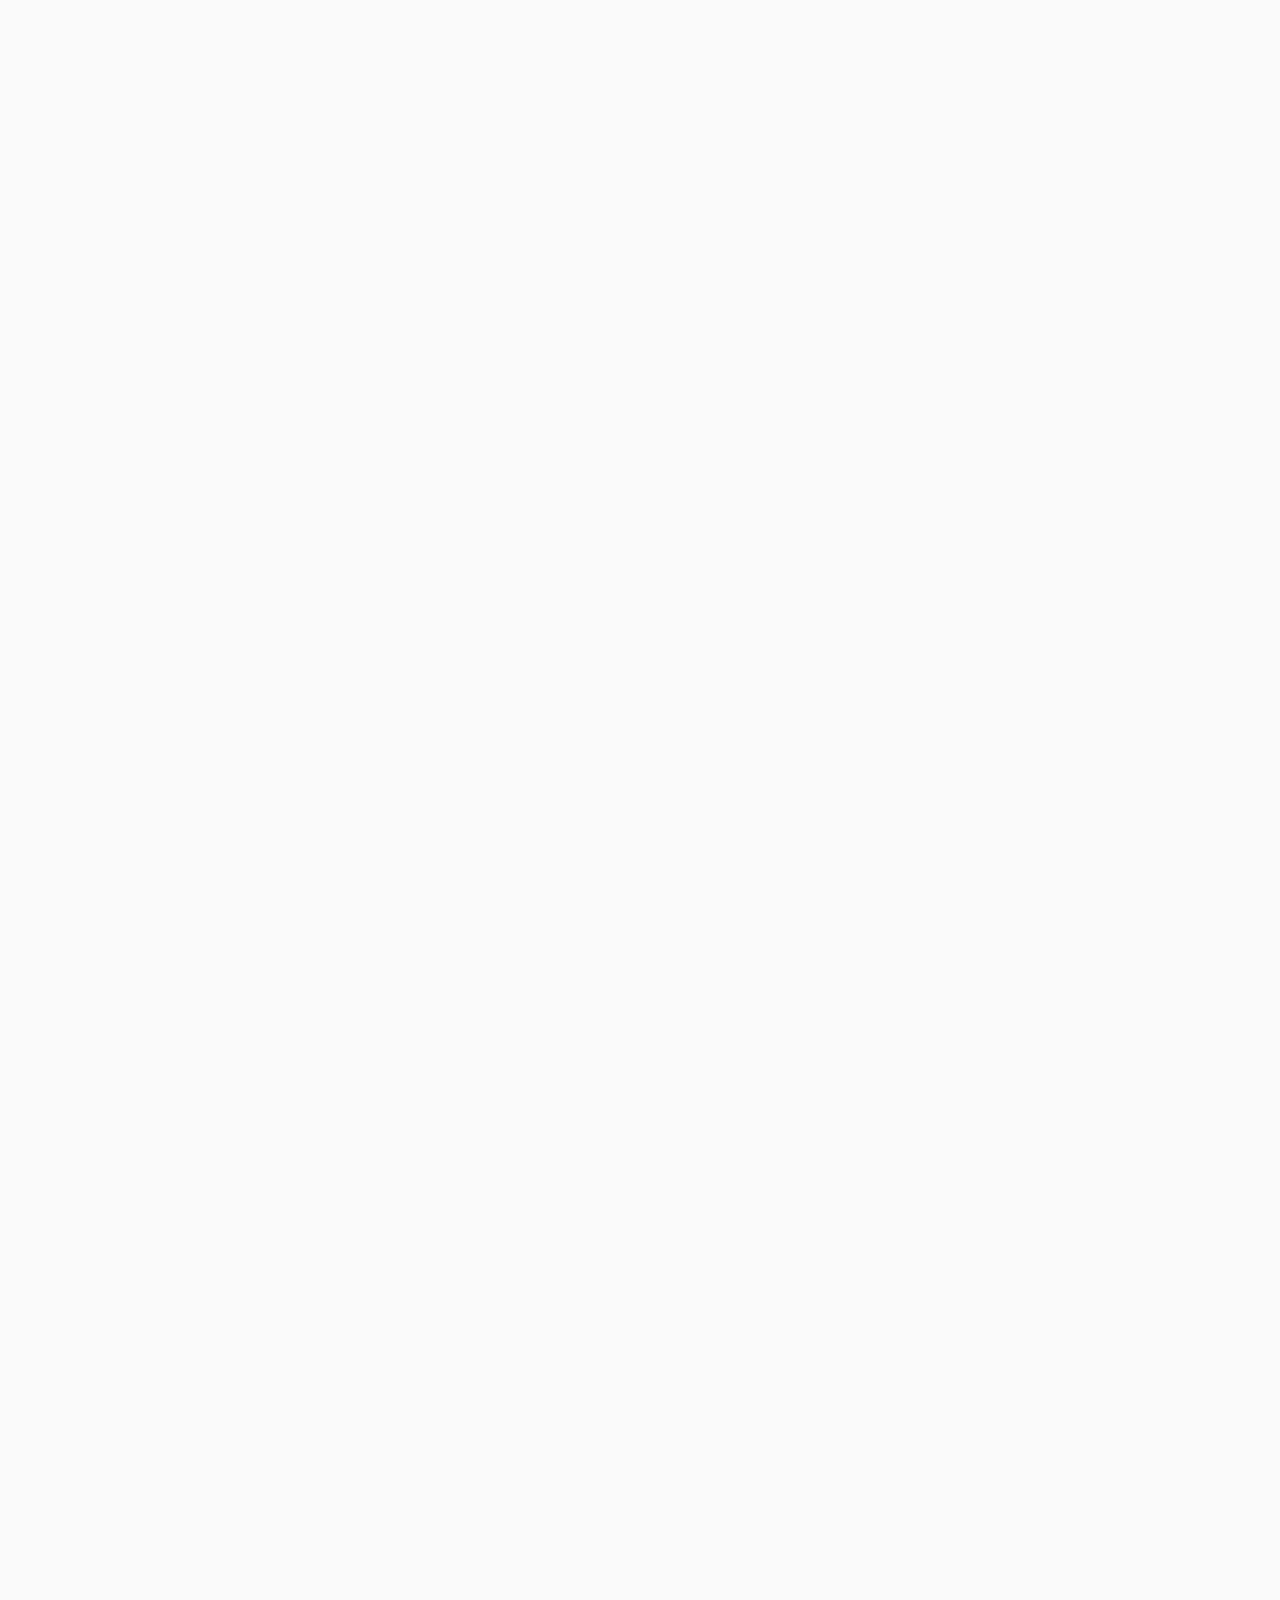
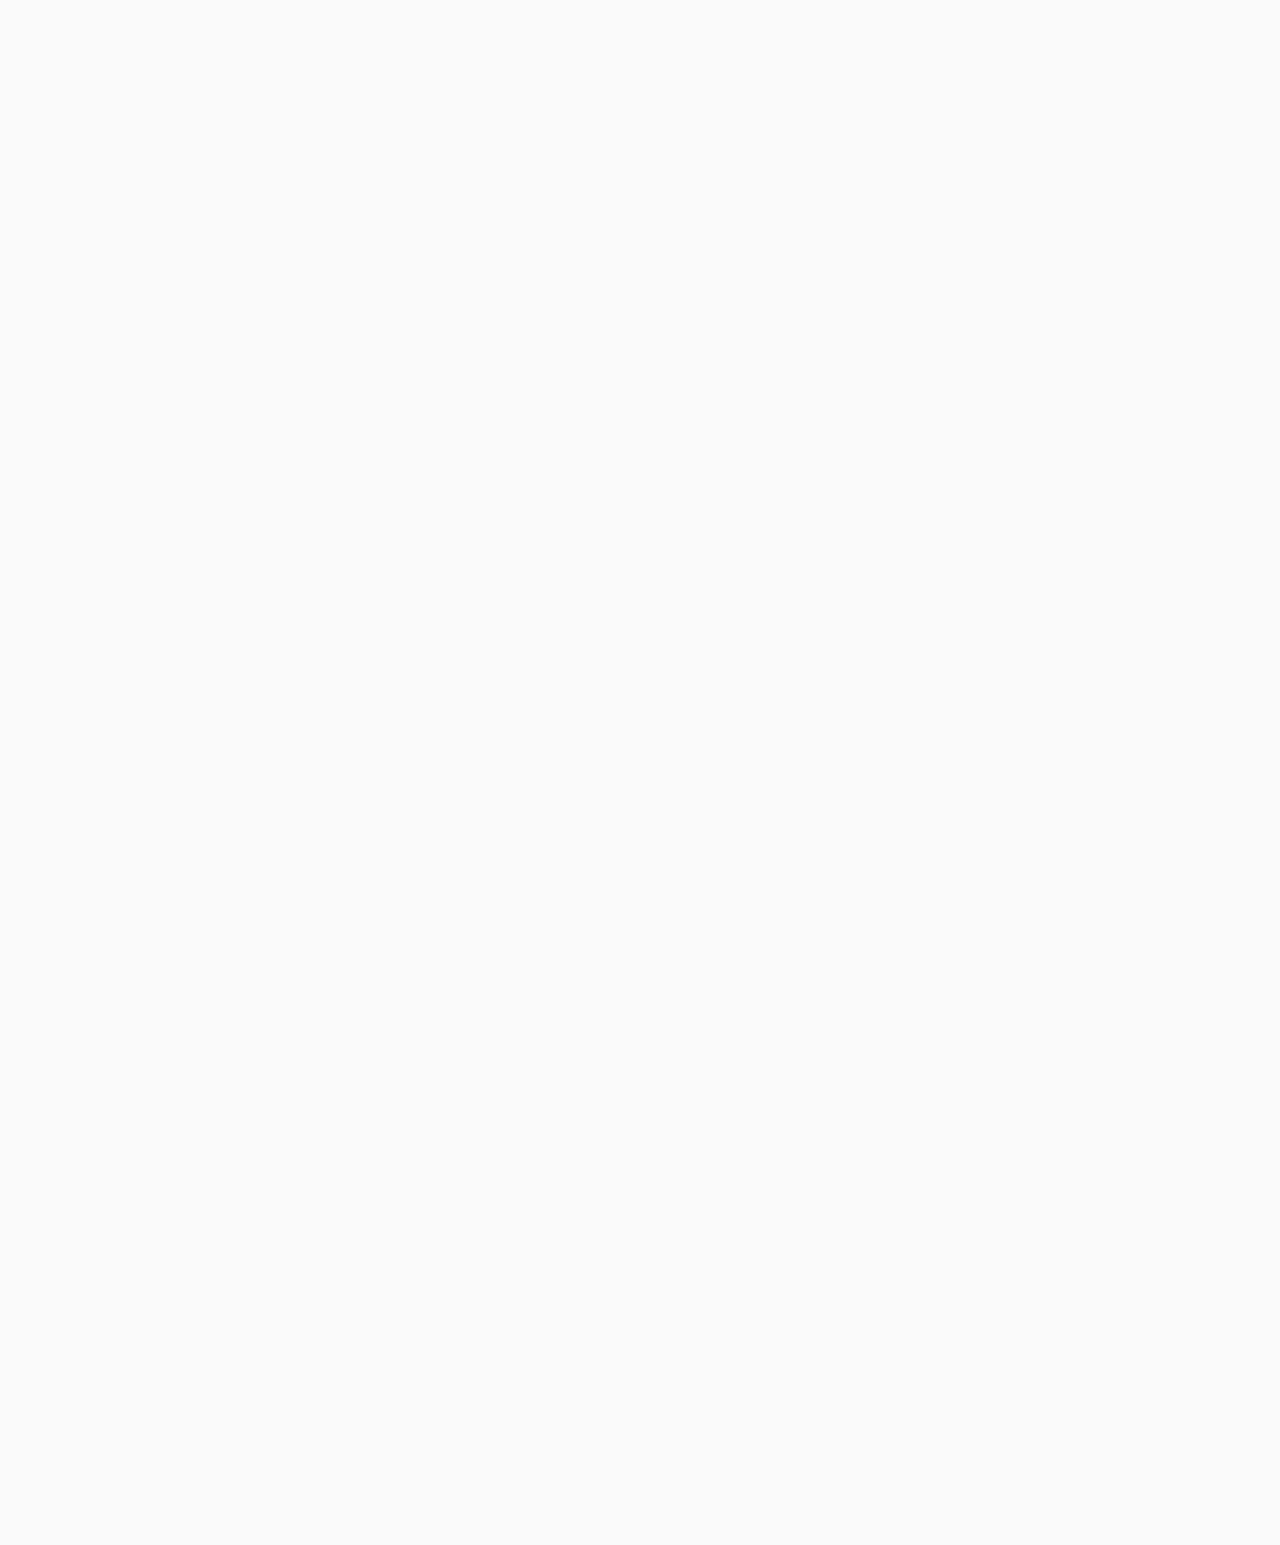
==== commit ad66bd97: "spelling" ====
--- a/index.html
+++ b/index.html
@@ -24,7 +24,7 @@
             <ul>
                 <li onclick=" $('body,html').animate({scrollTop:0}, 400);" id="home"><a href="#">iPhone X</a></li>
                 <li onclick=" $('body,html').animate({scrollTop:document.getElementById('head1').getBoundingClientRect().top}, 600);" id="features"><a href="#">Features</a></li>
-                <li onclick=" $('body,html').animate({scrollTop:document.getElementById('preorder').getBoundingClientRect().top}, 600);" id="order"><a href="#">Preoder</a></li>
+                <li onclick=" $('body,html').animate({scrollTop:document.getElementById('preorder').getBoundingClientRect().top}, 600);" id="order"><a href="#">Preorder</a></li>
             </ul>
         </div>
         <br>
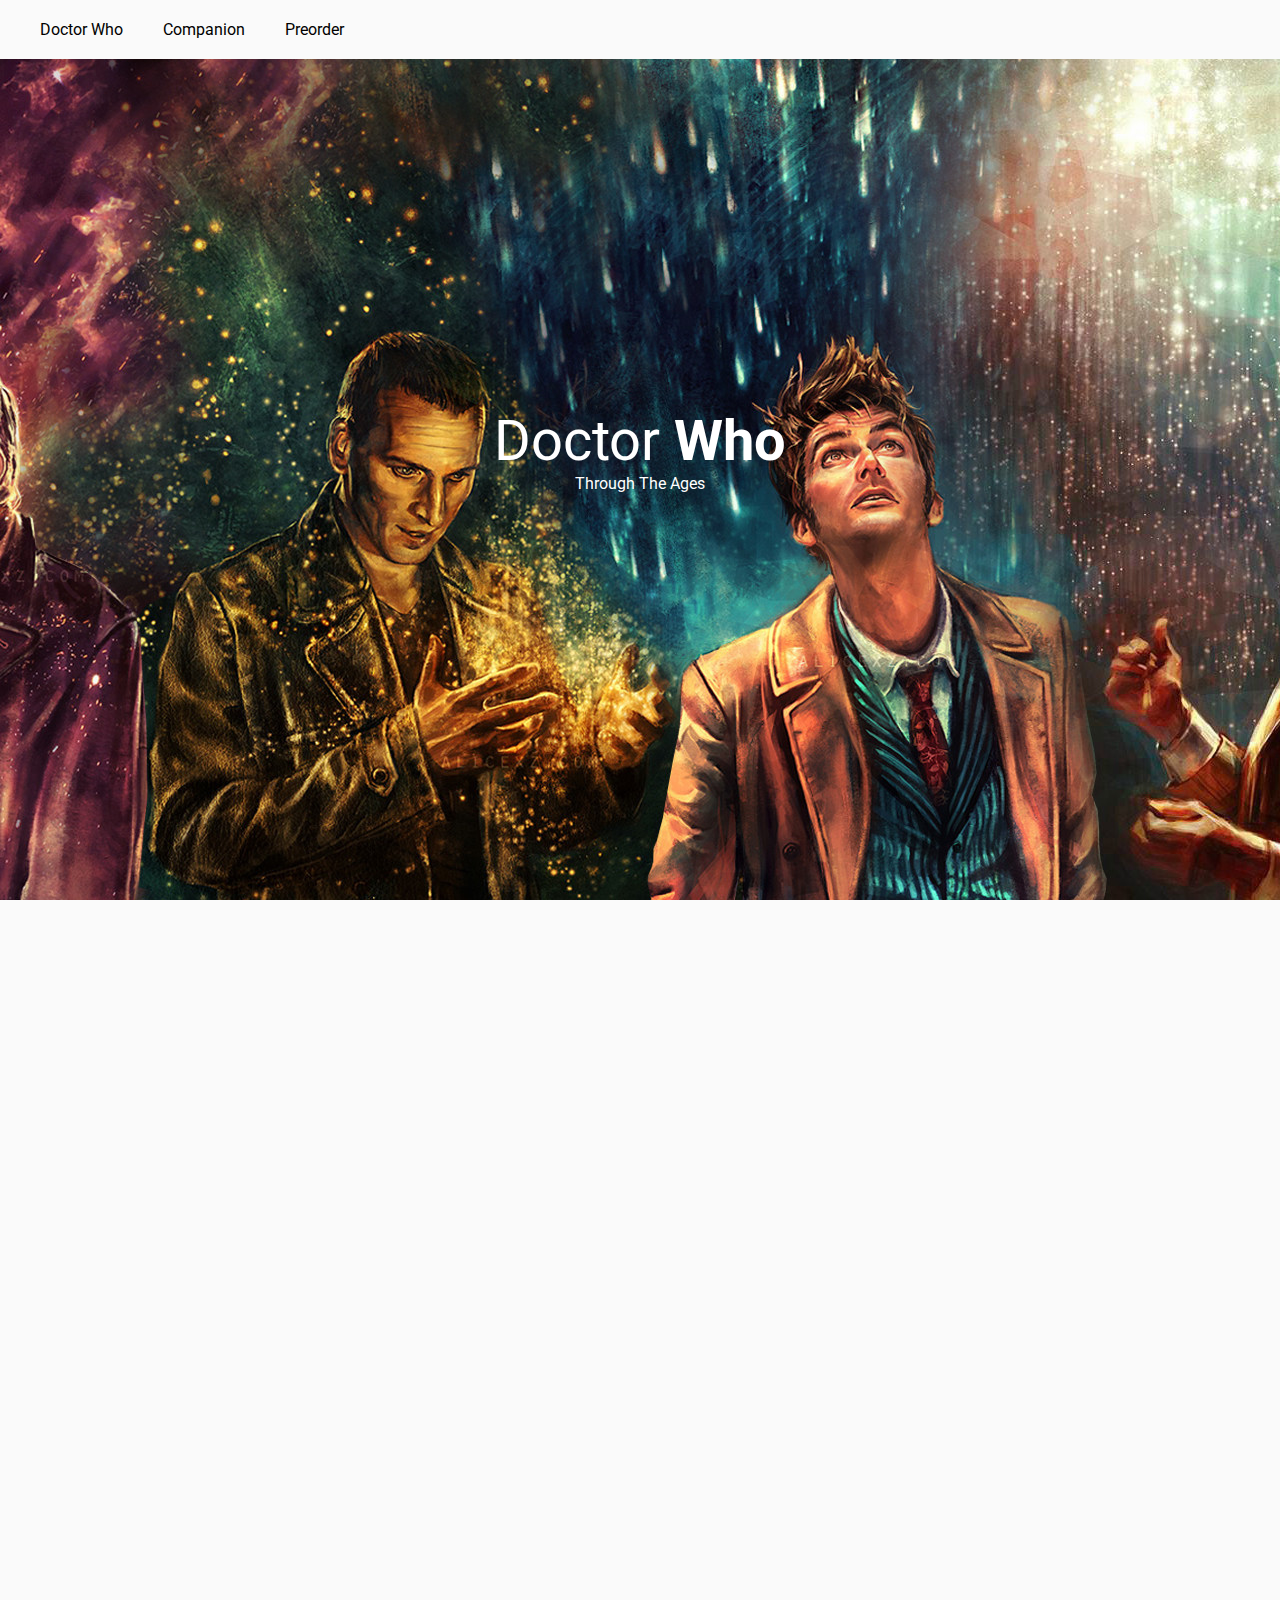
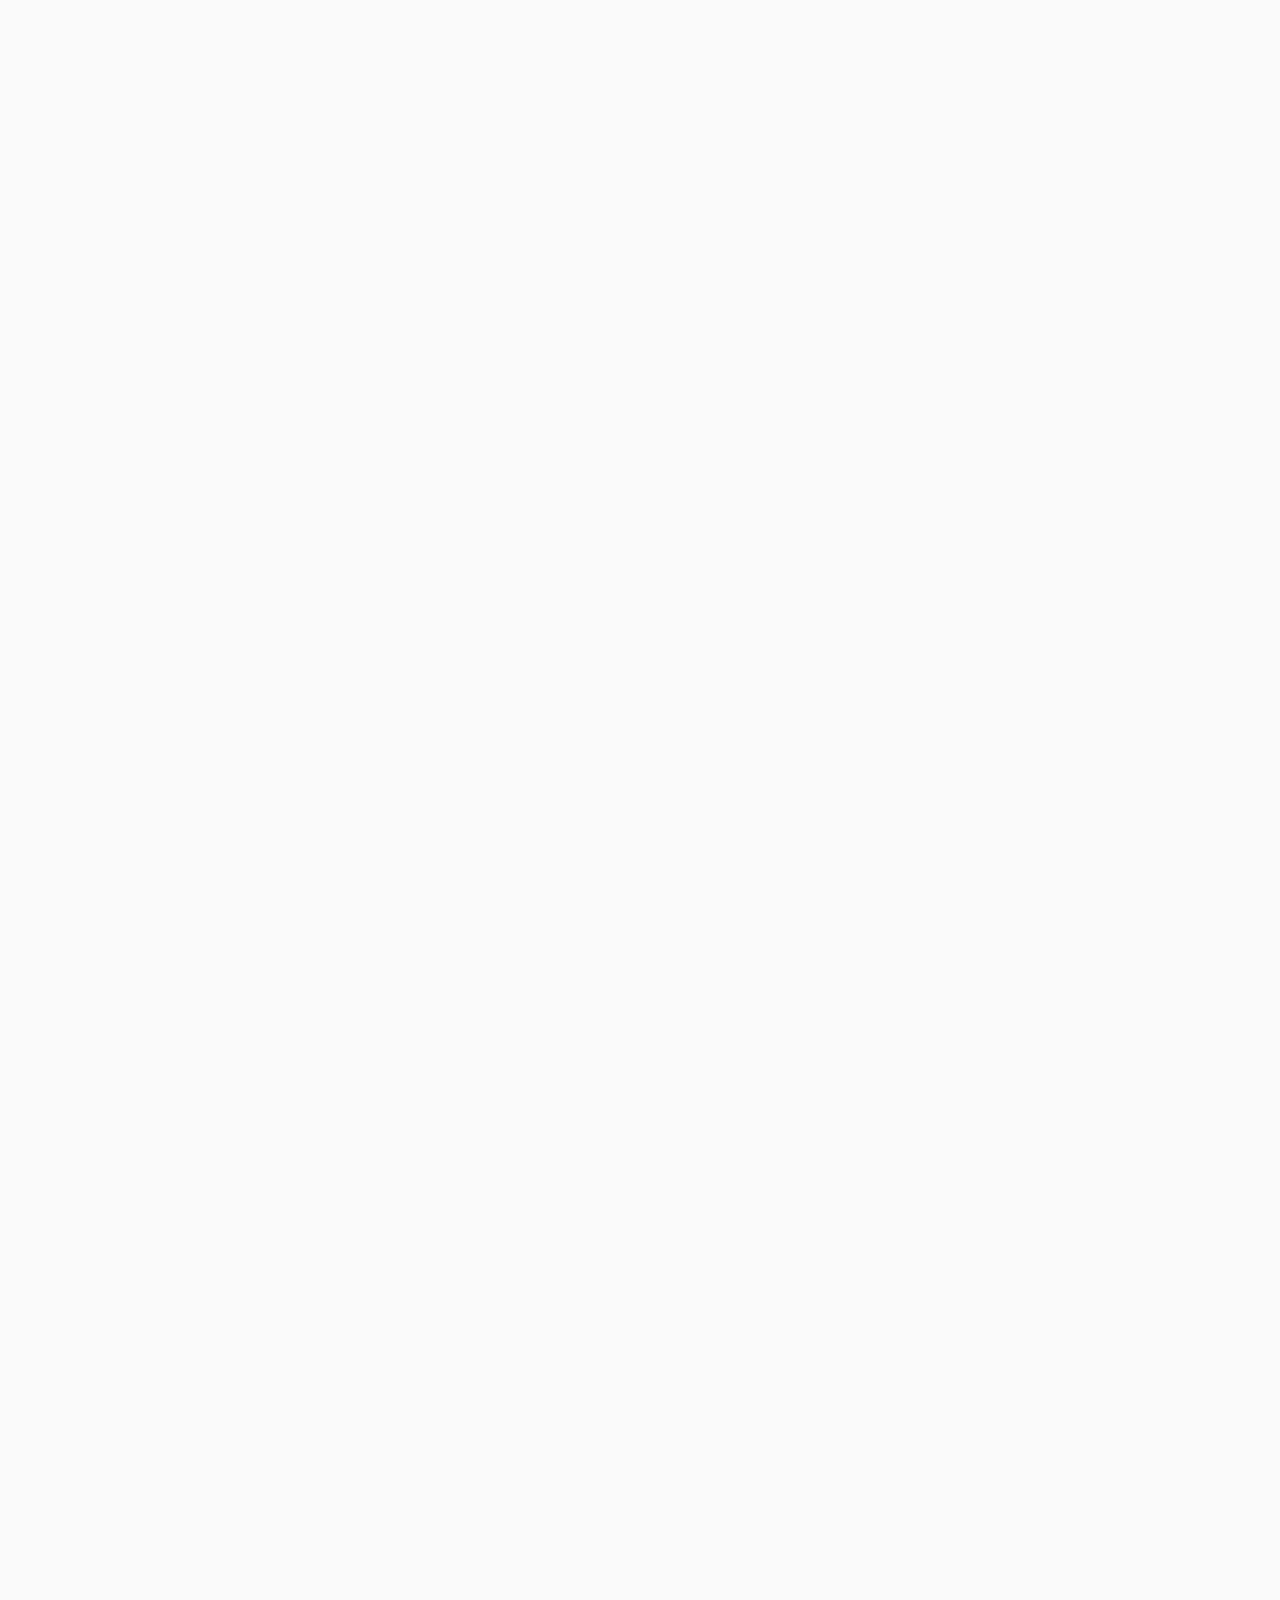
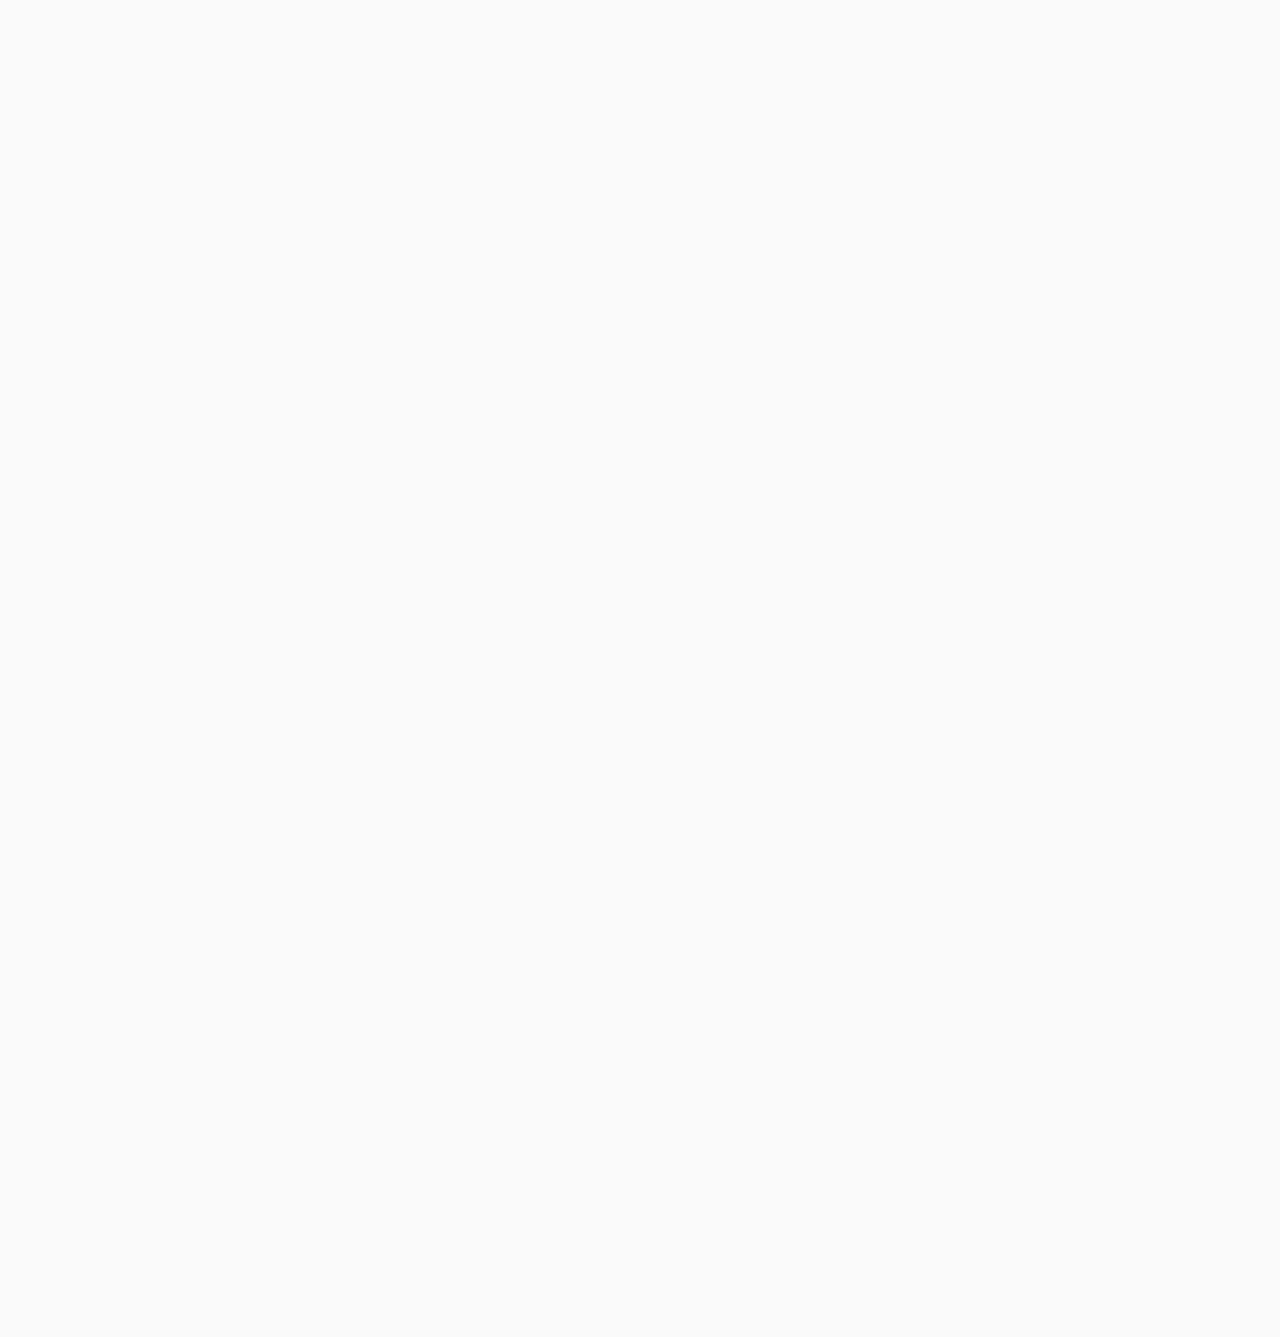
==== commit fa10eaca: "first commit" ====
--- a/index.html
+++ b/index.html
@@ -5,42 +5,18 @@
         <title>iPhoneX</title>
         <meta name="viewport" content="width=device-width, initial-scale=1.0">
         <link href="https://fonts.googleapis.com/css?family=Roboto:300" rel="stylesheet">
-     <script src="main.js"></script>
-     <script src="https://ajax.googleapis.com/ajax/libs/jquery/3.2.1/jquery.min.js"></script>
-    
-     <script>
-         
-         $(document).ready(function(){
-                       
-         });
-            
-     </script>
-<style media="screen">
-
-</style>
+     
     </head>
     <body>
         <div id = "navbar">
-            <ul>
-                <li onclick=" $('body,html').animate({scrollTop:0}, 400);" id="home"><a href="#">iPhone X</a></li>
-                <li onclick=" $('body,html').animate({scrollTop:document.getElementById('head1').getBoundingClientRect().top}, 600);" id="features"><a href="#">Features</a></li>
-                <li onclick=" $('body,html').animate({scrollTop:document.getElementById('preorder').getBoundingClientRect().top}, 600);" id="order"><a href="#">Preorder</a></li>
-            </ul>
+            
+            <div><a href="">Doctor Who</a></div>
+            <div><a href="#head1">Companion</a></div>
+            <div><a href="#preorder">Preorder</a></div>
+            
         </div>
-        <br>
-        <br>
-<center><br><span id="phoneHeading">The Future is here <br> <b>The iPhone X</b></span><br>A <span id="ityped"></span> Phone  </center>
-        <div id="phone"></div>
-        <script>
-                ityped.init('#ityped', {
-                    strings:['Beautiful ', 'Durable ', 'Really Smart','Revolutionary'],
-                    startDelay: 700,
-                    typeSpeed: 100,
-                    backSpeed: 100,
-                    showCursor:false,
-                    loop: true
-                  });
-        </script>
+        <div id="phone" style="color:white"><span id="phoneHeading" >Doctor  <b>Who</b></span>Through The Ages</div>
+       
 
         <center>
             <br>
--- a/style.css
+++ b/style.css
@@ -6,19 +6,24 @@
     font-family: 'Roboto', sans-serif;
     background-color: #fafafa;
     overflow-x:hidden;
+    scroll-behavior: smooth;
 }
 #phone{
-  width: 100vw;
-  height: 100vh;  
+  width: 100%;
+  height: 100%;  
   background-image: url("Start.jpeg");
   background-repeat:no-repeat;
   background-attachment: fixed;
   background-position: center;
-  
+  justify-content: center;
+  align-items: center;
+  display: flex;
+  flex-direction: column;
   
 }
 #phoneHeading{
     font-size: 350%;
+    color: white;
 }
 .description{
     font-size:190%;
@@ -38,34 +43,18 @@
     background:#FAFAFA;
       }
 
-      ul {
-        list-style-type: none;
-        margin: 0;
-        padding-left:10% ;
-        overflow: hidden;
-        background-color: white;
-        opacity:0.80;
-        position: fixed;
-        width:100%;
-        font-size: 110%;
-    }
-    
-    li {
-        float: left;
-    }
-    
-    li a {
-        display: block;
-        color: black;
-        text-align: center;
-        padding: 14px 16px;
-        text-decoration: none;
-    }
-    
-    li a:hover {
-        background-color:#FAFAFA;
-        
-    }
     #features{
         padding-left: 60%;
+    }
+    #navbar{
+        padding:20px;
+        position: fixed;
+        background:#FAFAFA;
+        width: 100%;
+        display: flex;
+    }
+    #navbar a{
+        color:black;
+        text-decoration: none;
+        margin:20px;
     }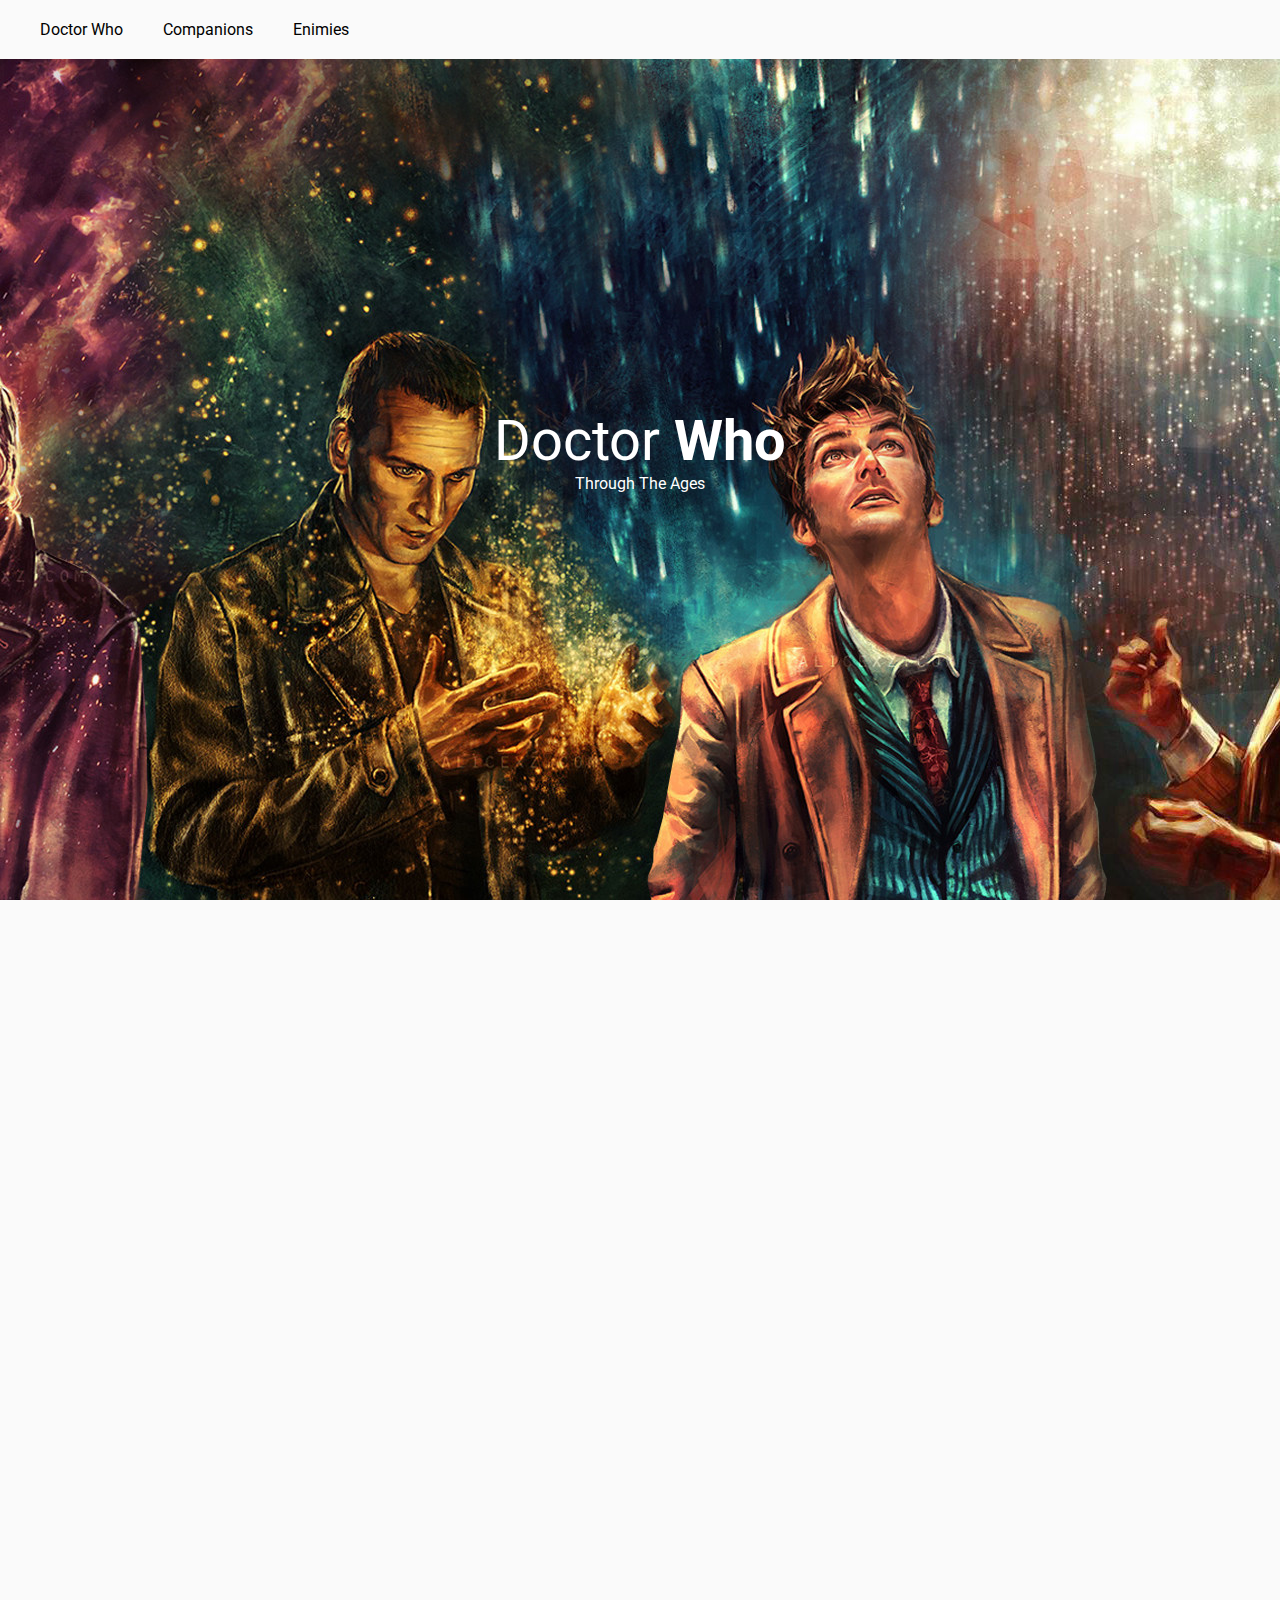
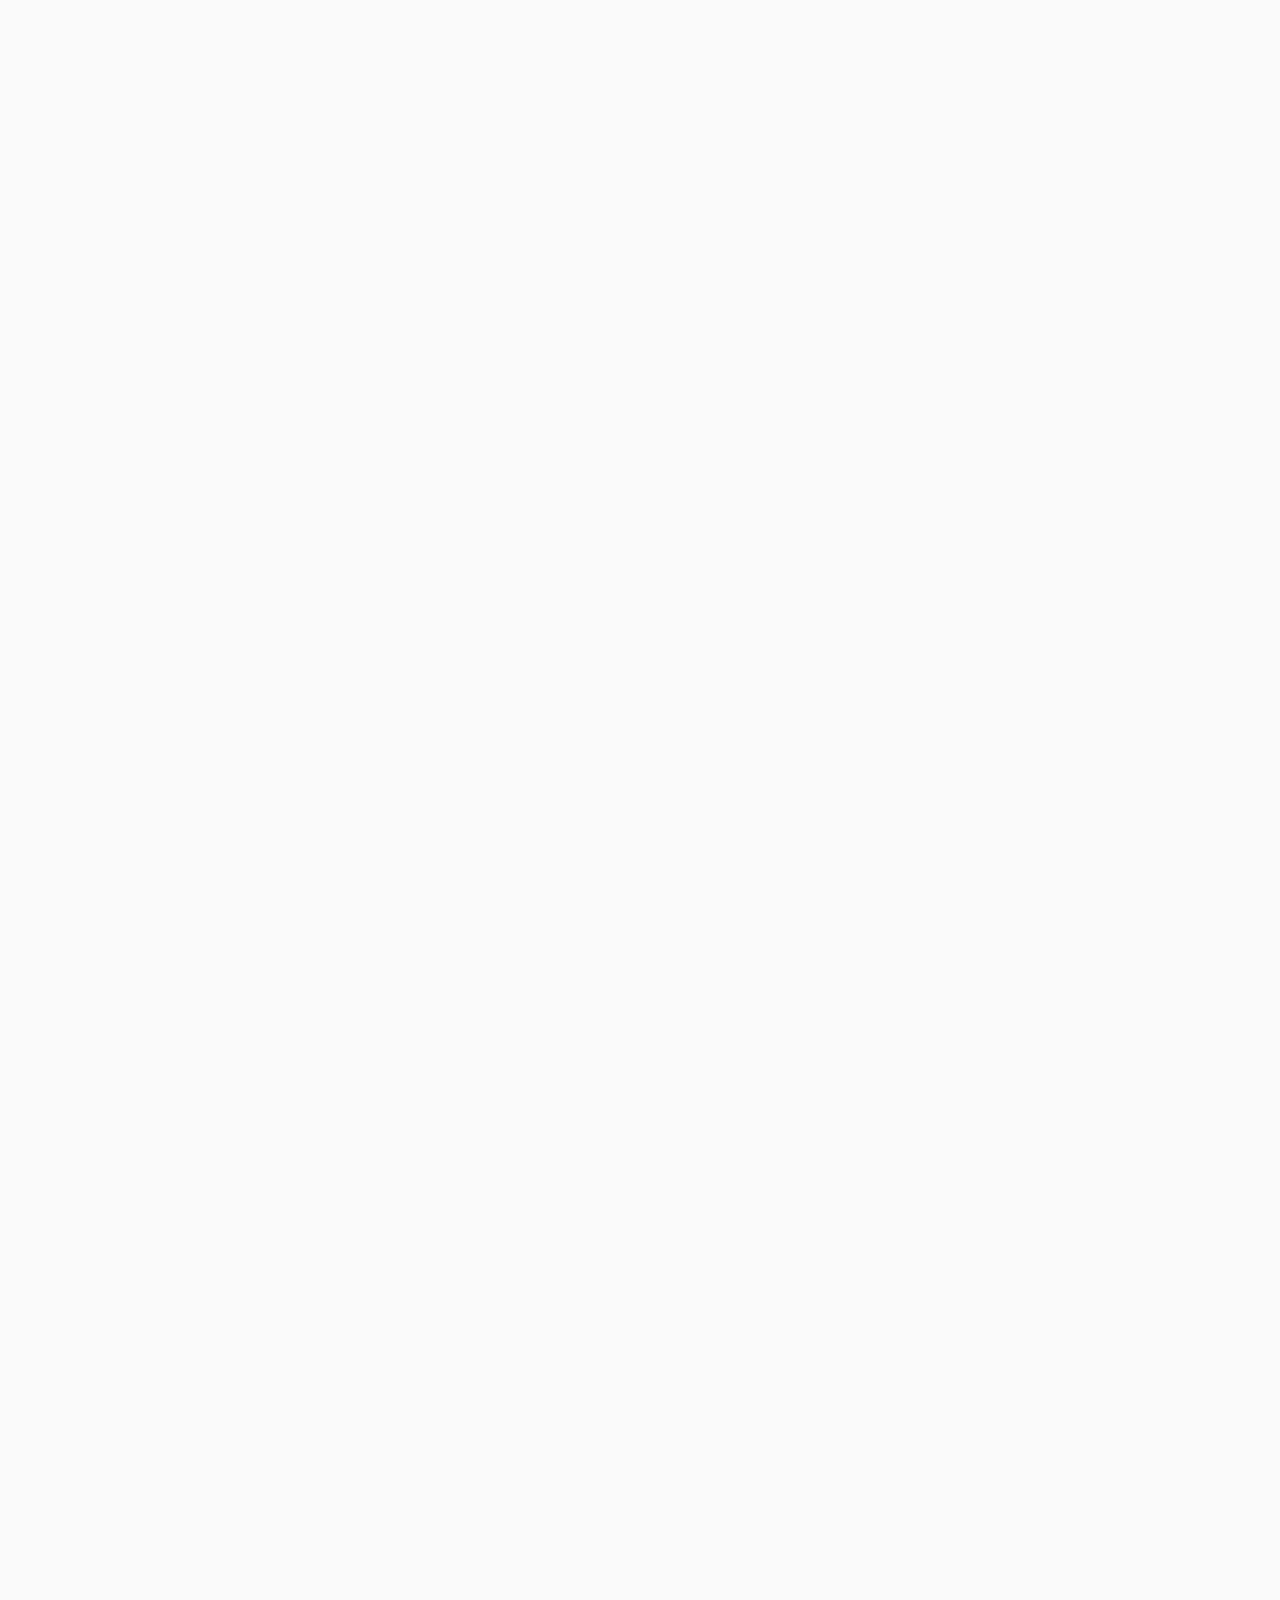
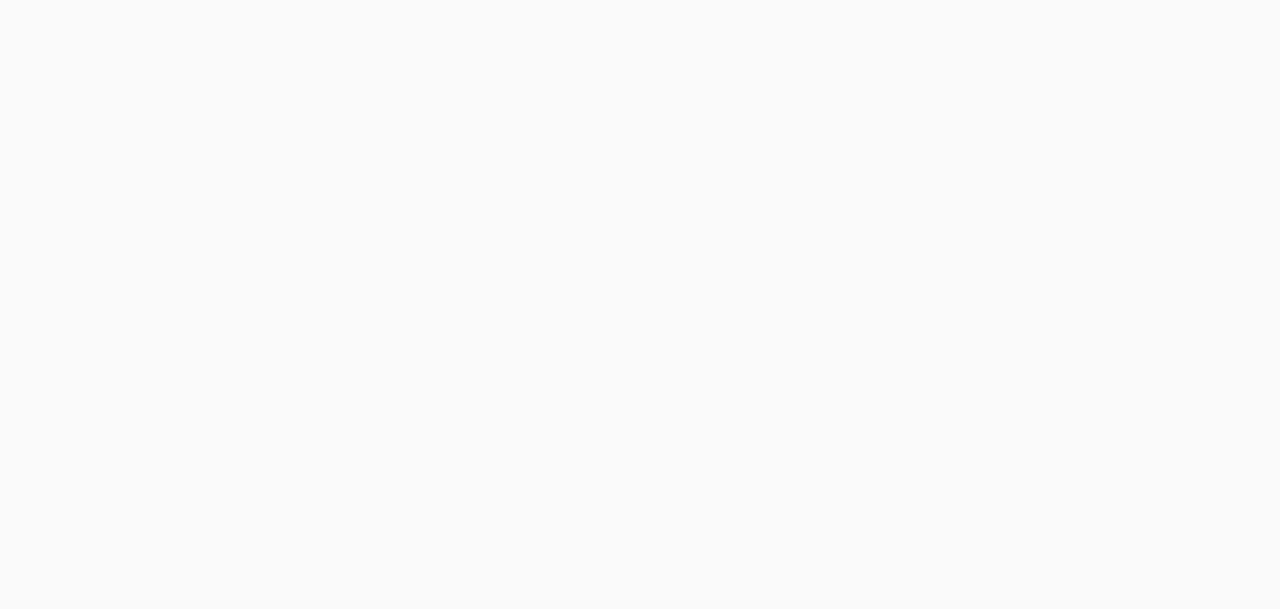
==== commit 311c66c6: "change" ====
--- a/index.html
+++ b/index.html
@@ -2,7 +2,7 @@
 <html>
     <head>
         <link rel="stylesheet" href="style.css">
-        <title>iPhoneX</title>
+        <title>Doctor Who</title>
         <meta name="viewport" content="width=device-width, initial-scale=1.0">
         <link href="https://fonts.googleapis.com/css?family=Roboto:300" rel="stylesheet">
      
@@ -11,8 +11,8 @@
         <div id = "navbar">
             
             <div><a href="">Doctor Who</a></div>
-            <div><a href="#head1">Companion</a></div>
-            <div><a href="#preorder">Preorder</a></div>
+            <div><a href="#cmp">Companions</a></div>
+            <div><a href="#colo-r">Enimies</a></div>
             
         </div>
         <div id="phone" style="color:white"><span id="phoneHeading" >Doctor  <b>Who</b></span>Through The Ages</div>
@@ -21,59 +21,30 @@
         <center>
             <br>
 
-                <h1 id="head1">The iPhone X</h1>
-                <p class="description">Our vision has always been to create an iPhone that is entirely screen. One so immersive the device itself disappears into the experience. And so intelligent it can respond to a tap, your voice and even a glance.<br><br> With iPhone X, that vision is now a reality. Say hello to the future.</p>
-
+                <h1 id="head1">Doctor Who</h1>
+                <div> <p class="description"> Doctor Who is a British television science fiction programme produced by the BBC since 1963. The programme depicts the adventures of a Time Lord called "the Doctor", an extraterrestrial being, to all appearances human, from the planet Gallifrey. The Doctor explores the universe in a time-travelling space ship called the TARDIS. Its exterior appears as a blue British police box, which was a common sight in Britain in 1963 when the series first aired. Accompanied by a number of companions, the Doctor combats a variety of foes while working to save civilisations and help people in need</p>
+                
                 <!-- iPhone-->
-                <div id="colo-r"> <br><h1>Gorgeous All-Screen Design</h1> <img src="home.jpeg" style="height:50%;width:50%;"/>
+                <div id="colo-r"> 
+                    <br><h1>Enimies</h1>                 <img src="splash.jpeg" style="height:60%;width:100vw;"/>
                 <p class="description">
-                The all-glass front and back on iPhone X feature the most durable glass ever in a smartphone.
+                        The show follows the mysterious alien known as “The Doctor,” who travels throughout time and space in his ship known as the TARDIS with companions, most commonly Earthlings, whom he picks up on his travels. He regularly faces all kinds of aliens and enemies, whom he prefers to outwit rather than use violence against. Throughout its run, Doctor Who has always been notable for producing some of the most inventive and frightening monsters and villains ever shown on the small screen.
 
               </p><br></div><br>
 
                 <!-- Water resistance-->
-                <h1>High Water Resistance</h1>
-               <div> <p class="description">  iPhone X is as elegant as it is durable, While maintaining water and dust resistance. </p>
-                <img src="splash.jpeg" style="height:100%;width:100vw;"/>
-            </div>
-               <div id="colo-r"> <h1>The Camera</h1>
-                <p class="description"> 
-                    
-                    A tiny space houses some of the most sophisticated technology we've ever developed, including the cameras and sensors that enable Face ID.
-                    </p>                
+                <h1 id="cmp">Companions</h1>
                 <img src="phone.jpg" style="width:100vw;"/>
-            </div>
-                
-                <!--Face  Id-->
-               <div id="colo-r"> <h1>FaceID</h1>
-                <h2>A  Revolution in Recognition</h2>
-                <p class="description">
-                Your face is now your password. Face ID is a secure new way to unlock and authenticate.
-                </p>
-                <br>
-                <img src="faceid.jpg" style="width:100vw;"/>
-            </div >
-
-                <!--Bionic-->
-
-              <div id="colo-r">  <h1> A-11 Bionic Chip</h1>
-                <p class="description">
-                    
-                <div id="colo-r"><p class="description">Introducing A11 Bionic. The most powerful and smartest chip ever in a smartphone, with a neural engine that's capable of up to 600 billion operations per second.
-                    </p>
-
-               <img src="iphone.jpg"/>
-                  </div><br>
-                <br>
-                <br>
+               
+                <p class="description">	
 
 
-
-                <br>
+                        In the long-running BBC television science fiction programme Doctor Who and related works, the term "companion" refers to a character who travels with, or shares the adventures of the Doctor. In most Doctor Who stories, the primary companion acts as an audience surrogate.</p>
+                        
+            </div>
                 <!--preorder-->
 
-            </center>
-            <a href="#" style="color:black;text-decoration:none;"><center><div id="preorder">Pre Order Now</div></center></a>
+            
         <br><br><br>
     
 </html>
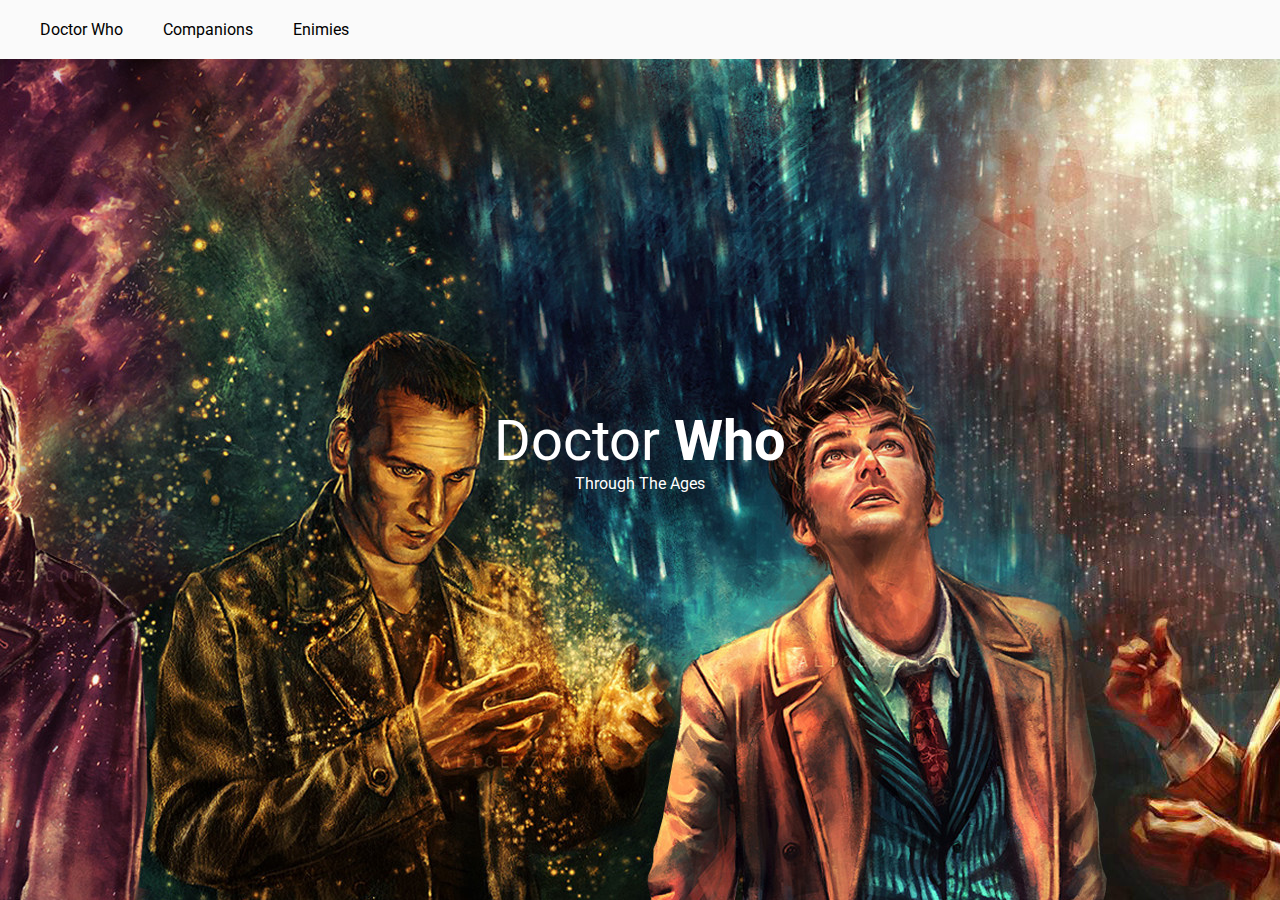
==== commit 920788eb: "diffrent pages" ====
--- a/index.html
+++ b/index.html
@@ -7,44 +7,17 @@
         <link href="https://fonts.googleapis.com/css?family=Roboto:300" rel="stylesheet">
      
     </head>
-    <body>
-        <div id = "navbar">
+    <body><div id = "navbar">
             
             <div><a href="">Doctor Who</a></div>
-            <div><a href="#cmp">Companions</a></div>
-            <div><a href="#colo-r">Enimies</a></div>
+            <div><a href="companions.html">Companions</a></div>
+            <div><a href="enimies.html">Enimies</a></div>
             
         </div>
         <div id="phone" style="color:white"><span id="phoneHeading" >Doctor  <b>Who</b></span>Through The Ages</div>
        
 
-        <center>
-            <br>
-
-                <h1 id="head1">Doctor Who</h1>
-                <div> <p class="description"> Doctor Who is a British television science fiction programme produced by the BBC since 1963. The programme depicts the adventures of a Time Lord called "the Doctor", an extraterrestrial being, to all appearances human, from the planet Gallifrey. The Doctor explores the universe in a time-travelling space ship called the TARDIS. Its exterior appears as a blue British police box, which was a common sight in Britain in 1963 when the series first aired. Accompanied by a number of companions, the Doctor combats a variety of foes while working to save civilisations and help people in need</p>
-                
-                <!-- iPhone-->
-                <div id="colo-r"> 
-                    <br><h1>Enimies</h1>                 <img src="splash.jpeg" style="height:60%;width:100vw;"/>
-                <p class="description">
-                        The show follows the mysterious alien known as “The Doctor,” who travels throughout time and space in his ship known as the TARDIS with companions, most commonly Earthlings, whom he picks up on his travels. He regularly faces all kinds of aliens and enemies, whom he prefers to outwit rather than use violence against. Throughout its run, Doctor Who has always been notable for producing some of the most inventive and frightening monsters and villains ever shown on the small screen.
-
-              </p><br></div><br>
-
-                <!-- Water resistance-->
-                <h1 id="cmp">Companions</h1>
-                <img src="phone.jpg" style="width:100vw;"/>
-               
-                <p class="description">	
-
-
-                        In the long-running BBC television science fiction programme Doctor Who and related works, the term "companion" refers to a character who travels with, or shares the adventures of the Doctor. In most Doctor Who stories, the primary companion acts as an audience surrogate.</p>
-                        
-            </div>
-                <!--preorder-->
 
             
-        <br><br><br>
-    
+    </body>
 </html>
--- a/style.css
+++ b/style.css
@@ -57,4 +57,30 @@
         color:black;
         text-decoration: none;
         margin:20px;
-    }+    }
+#enimieHeading{
+
+  width: 100%;
+  height: 100%;  
+  background-image: url("splash.jpeg");
+  background-repeat:no-repeat;
+  background-attachment: fixed;
+  background-position: center;
+  justify-content: center;
+  align-items: center;
+  display: flex;
+  flex-direction: column;
+}
+#companionHeading{
+
+    width: 100%;
+    height: 100%;  
+    background-image: url("phone.jpg");
+    background-repeat:no-repeat;
+    background-attachment: fixed;
+    background-position: center;
+    justify-content: center;
+    align-items: center;
+    display: flex;
+    flex-direction: column;
+  }